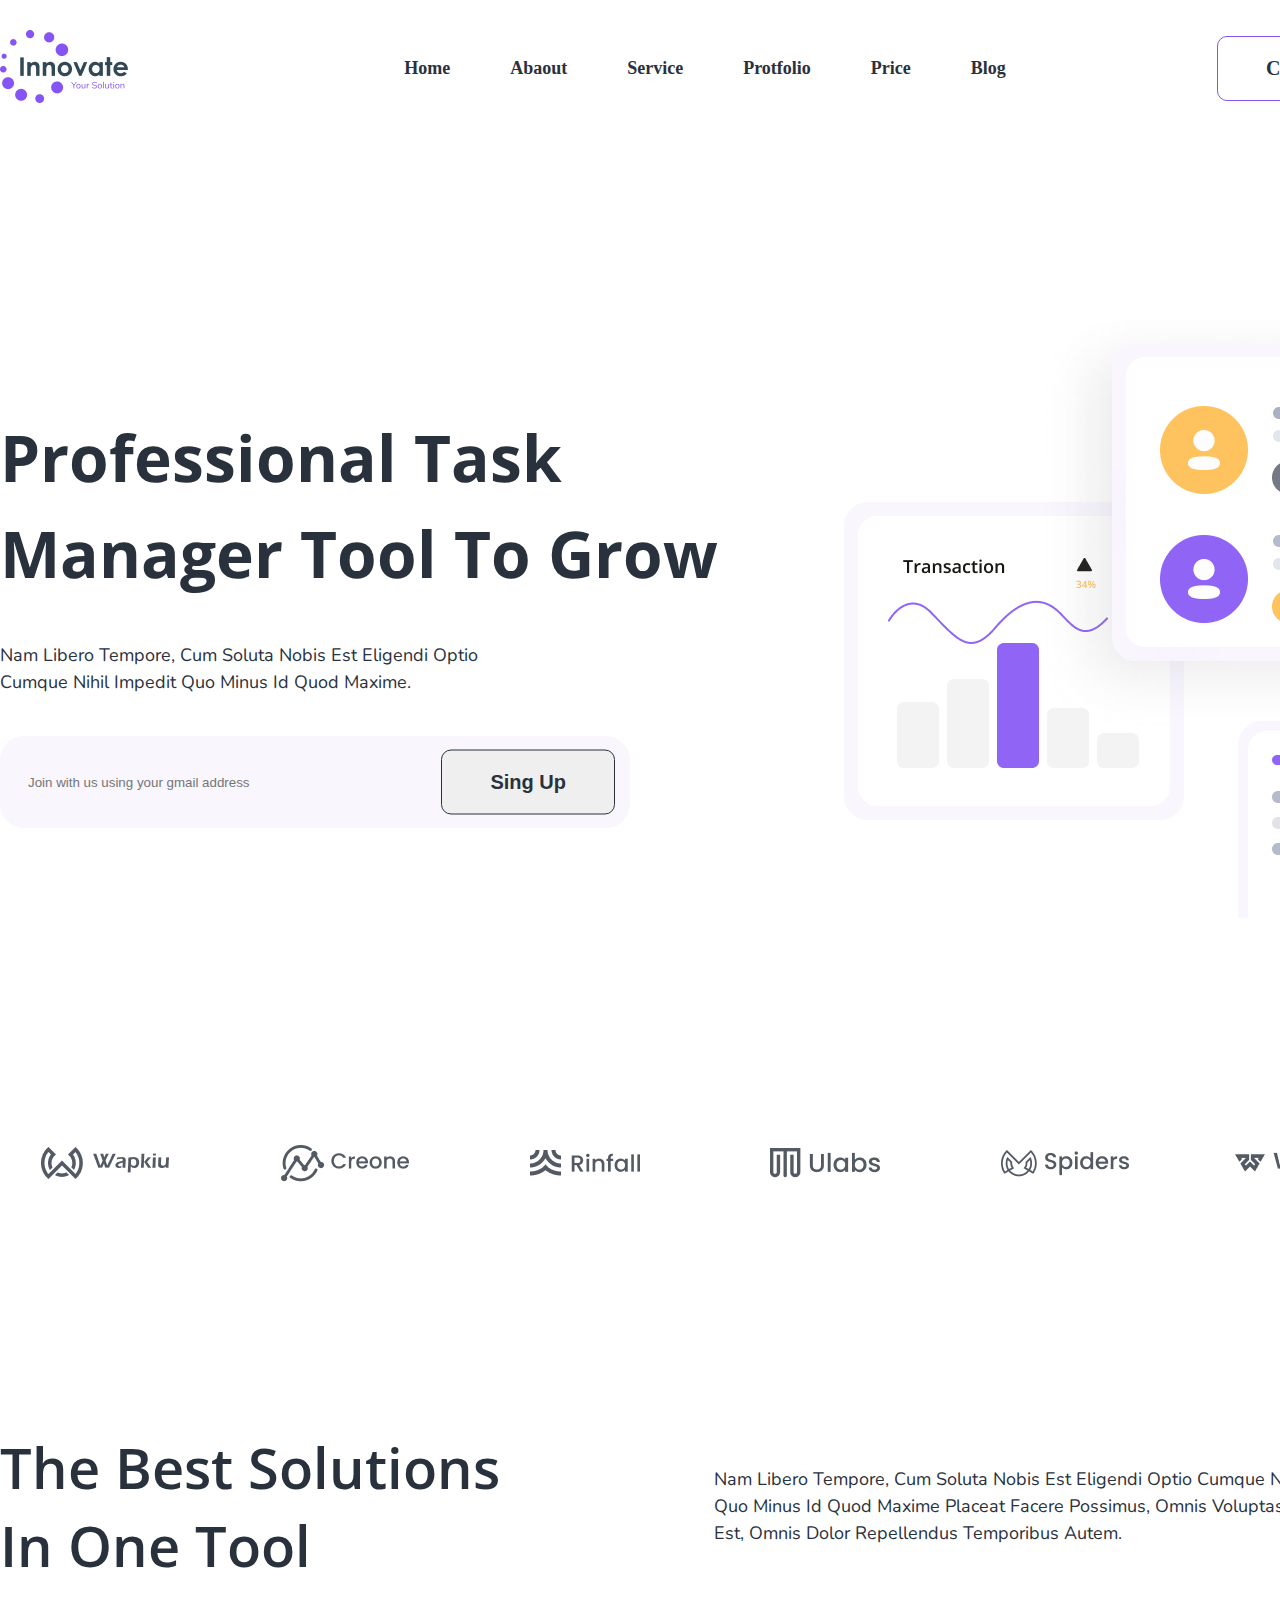
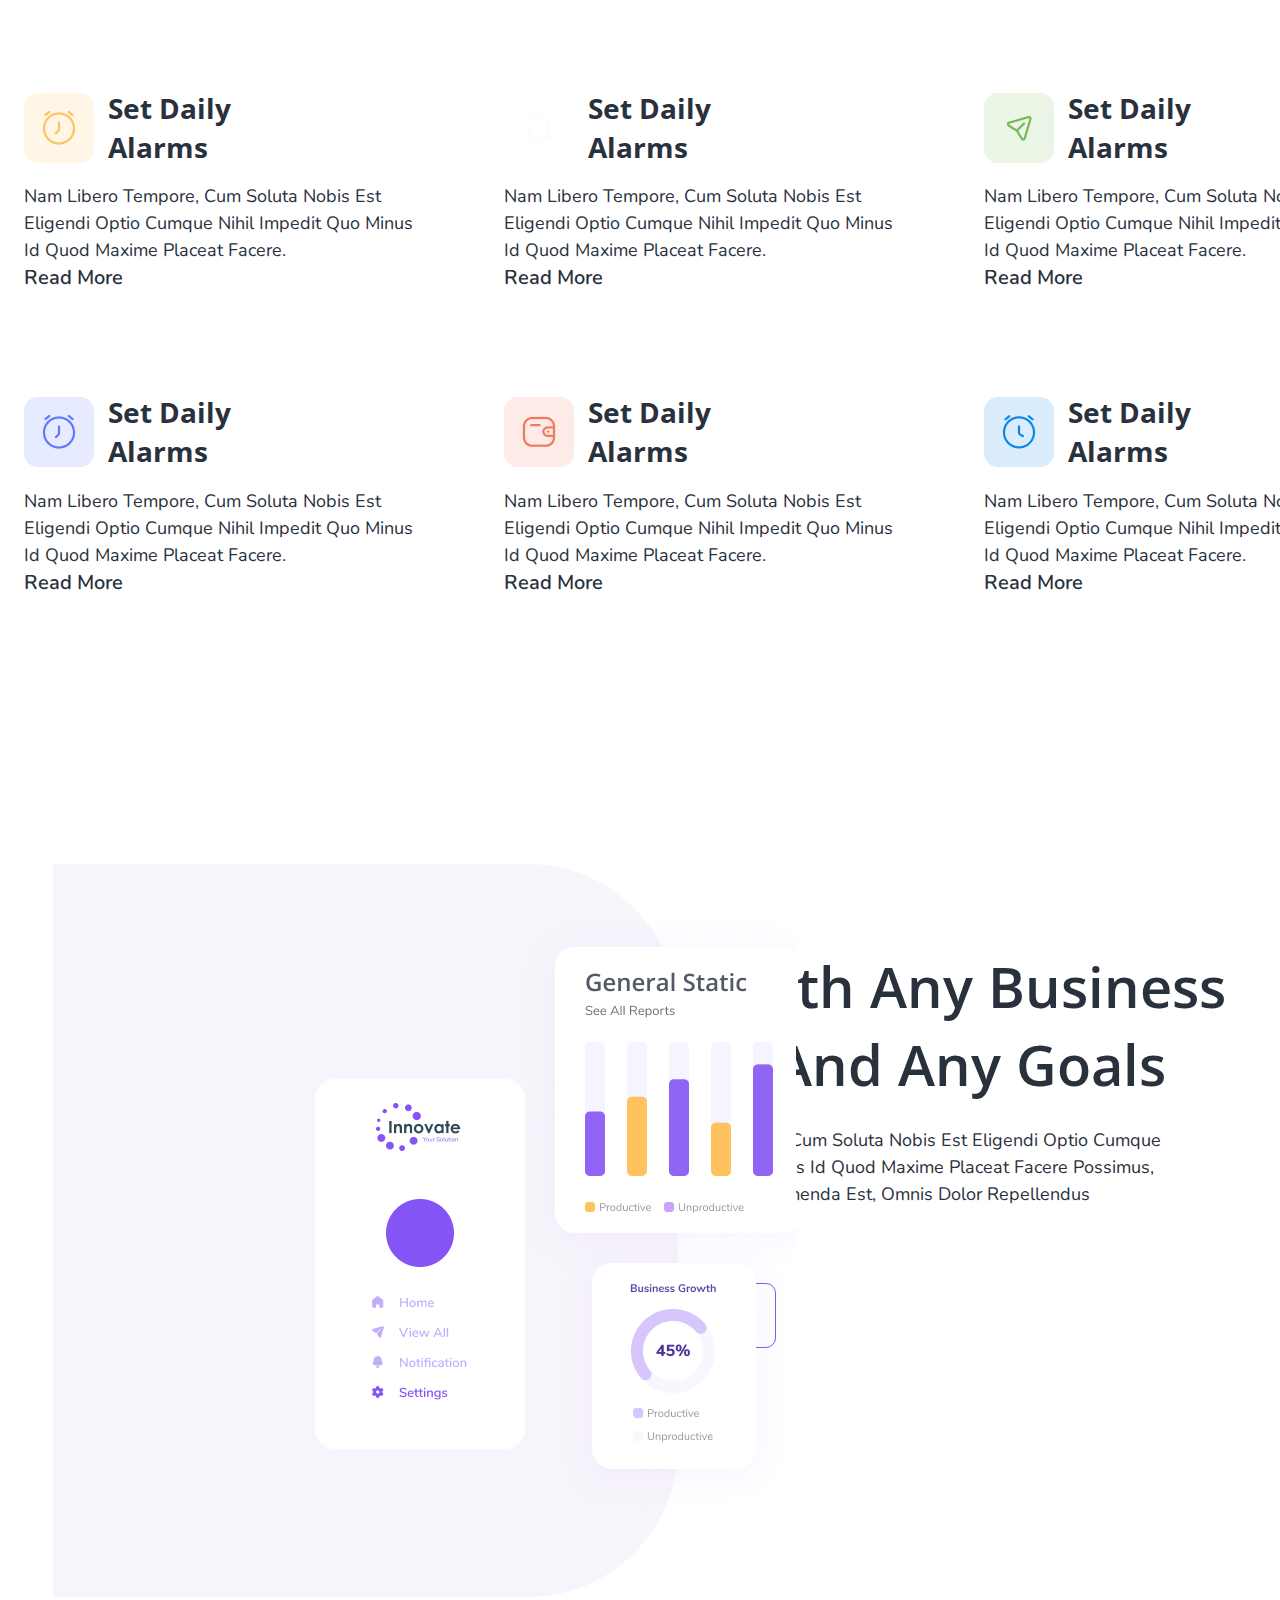
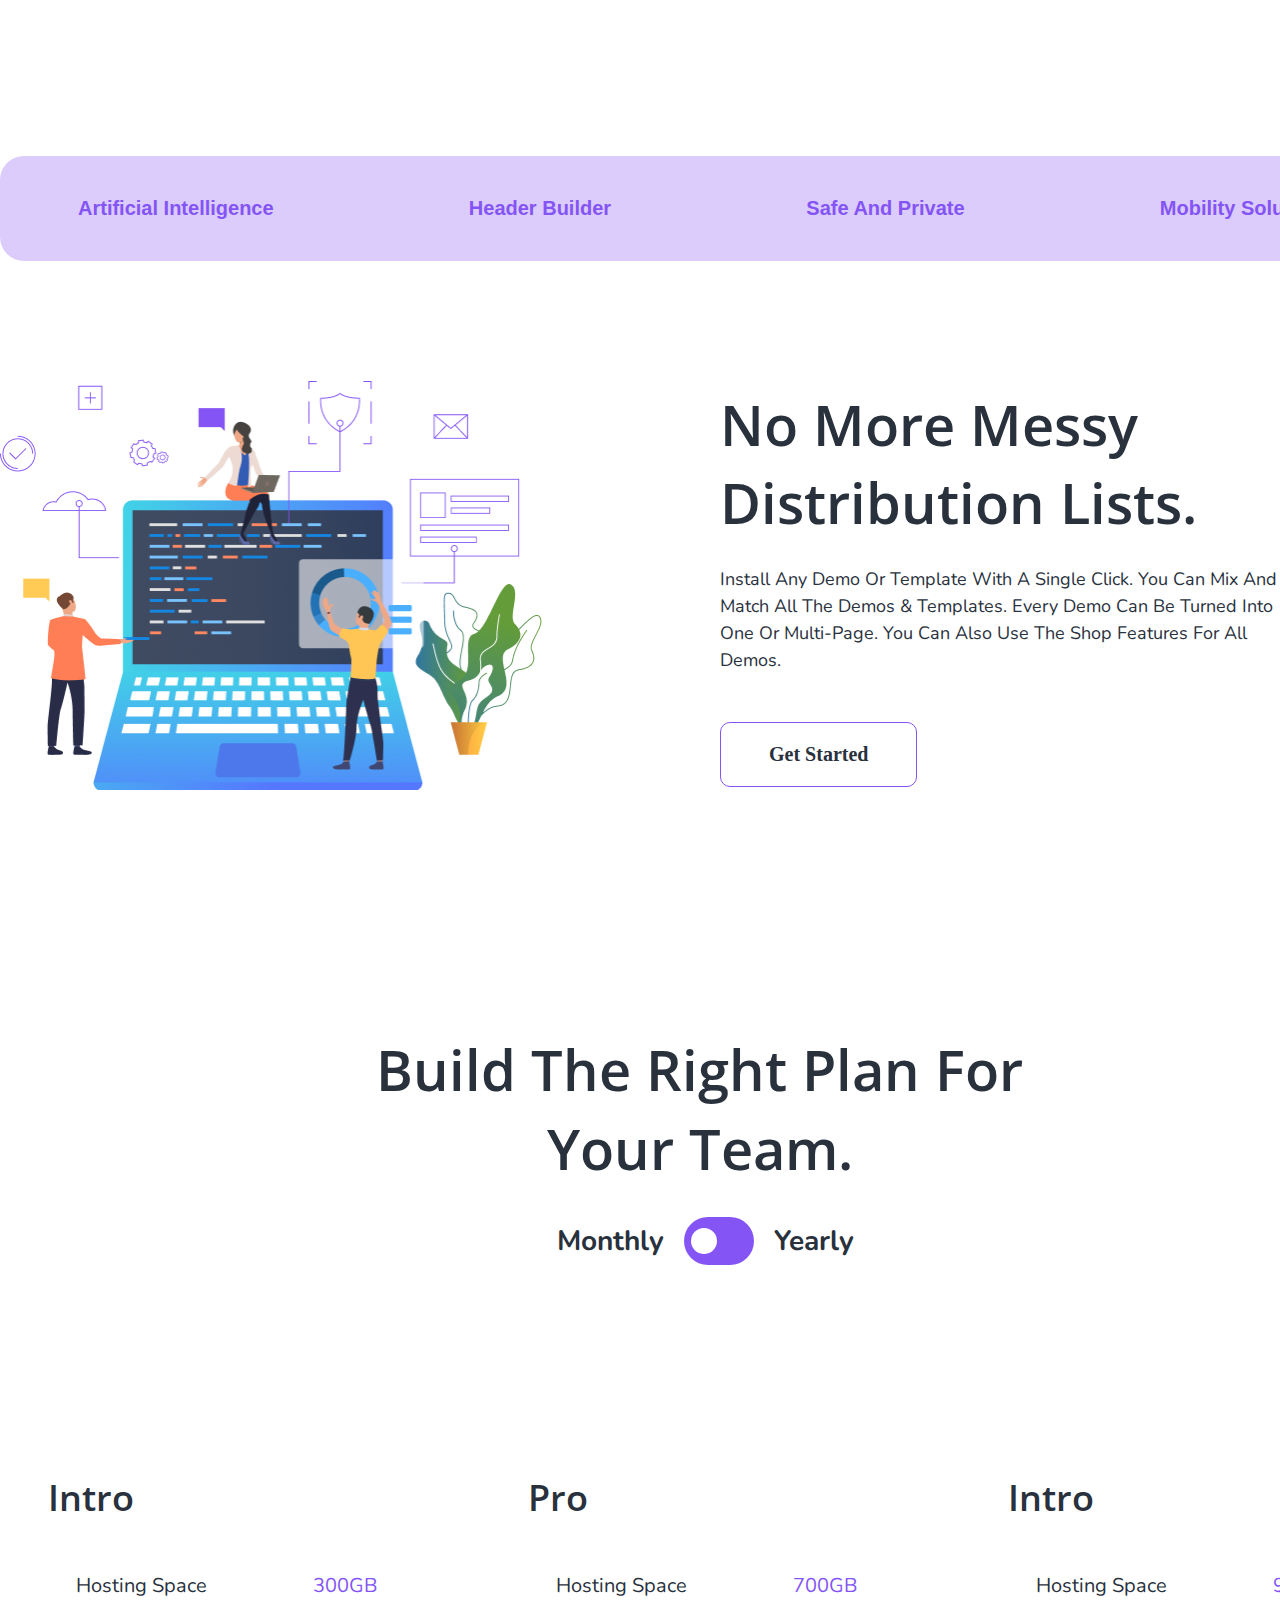
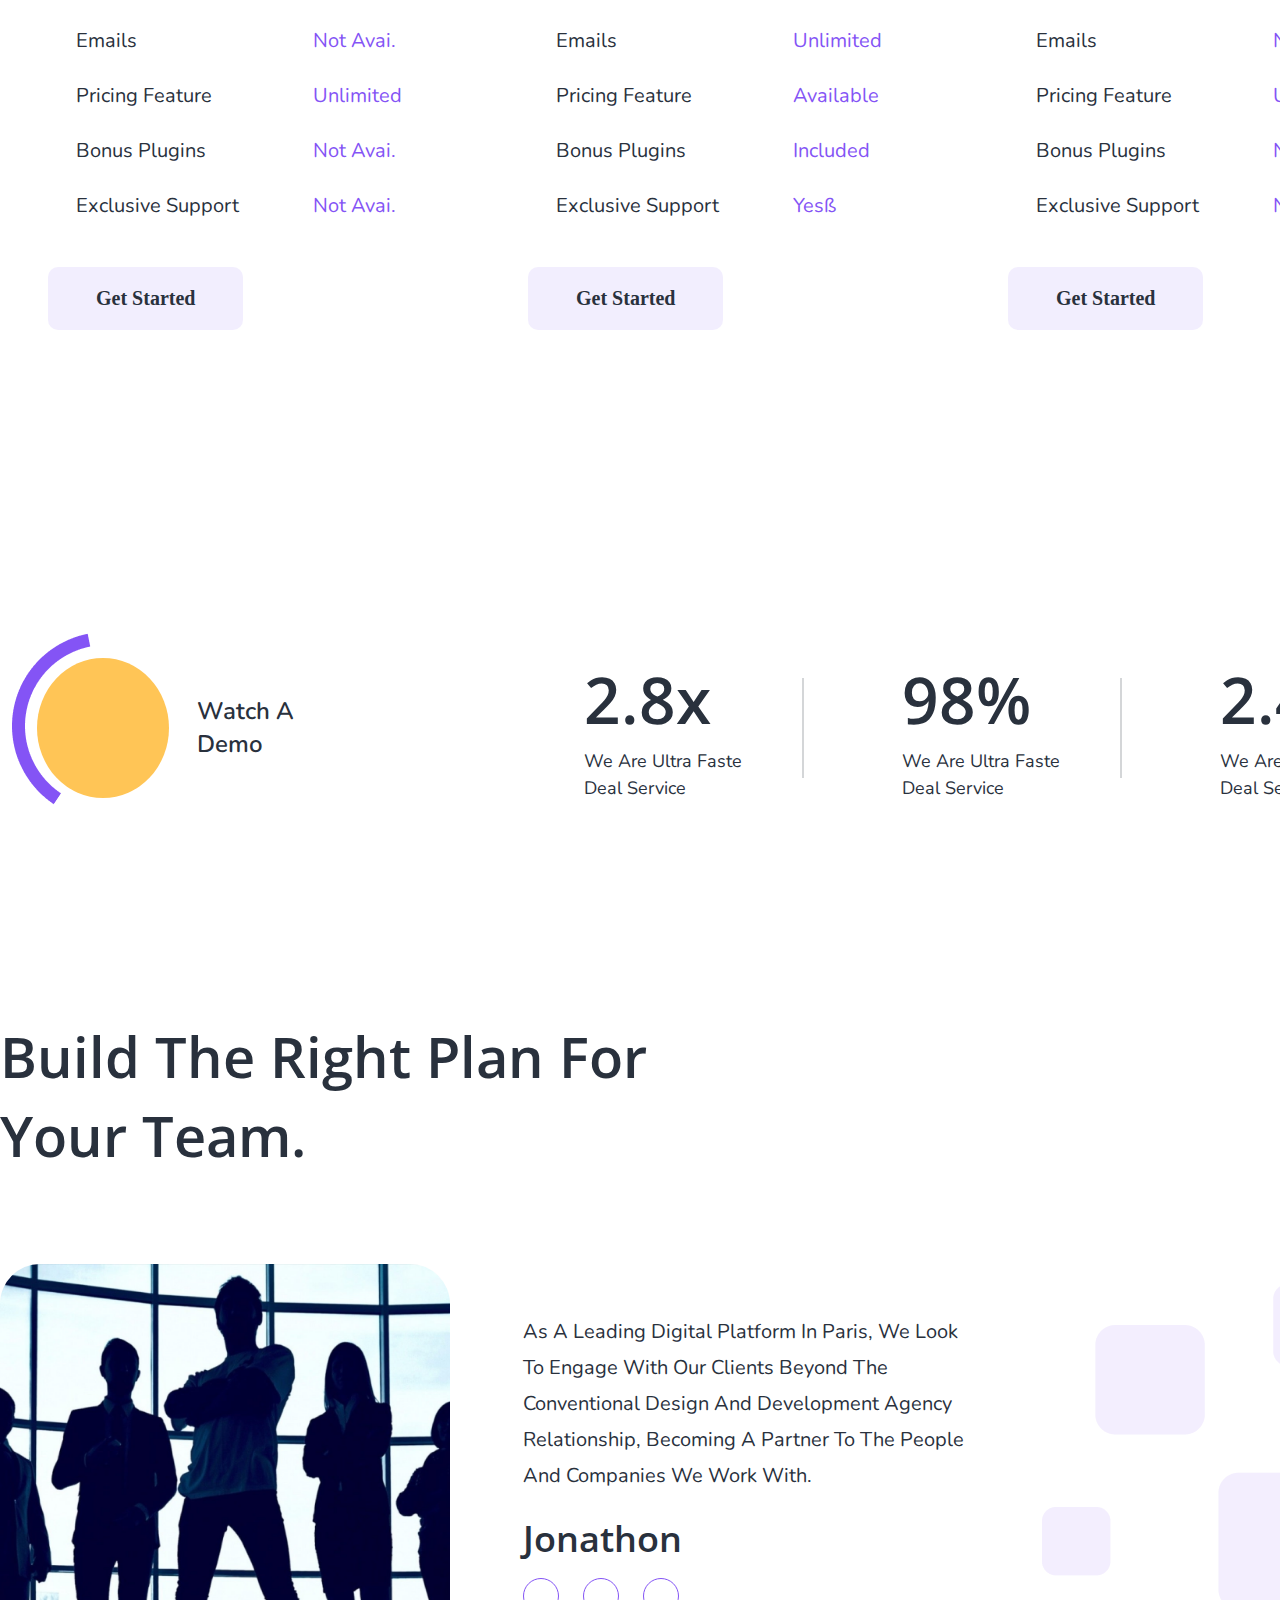
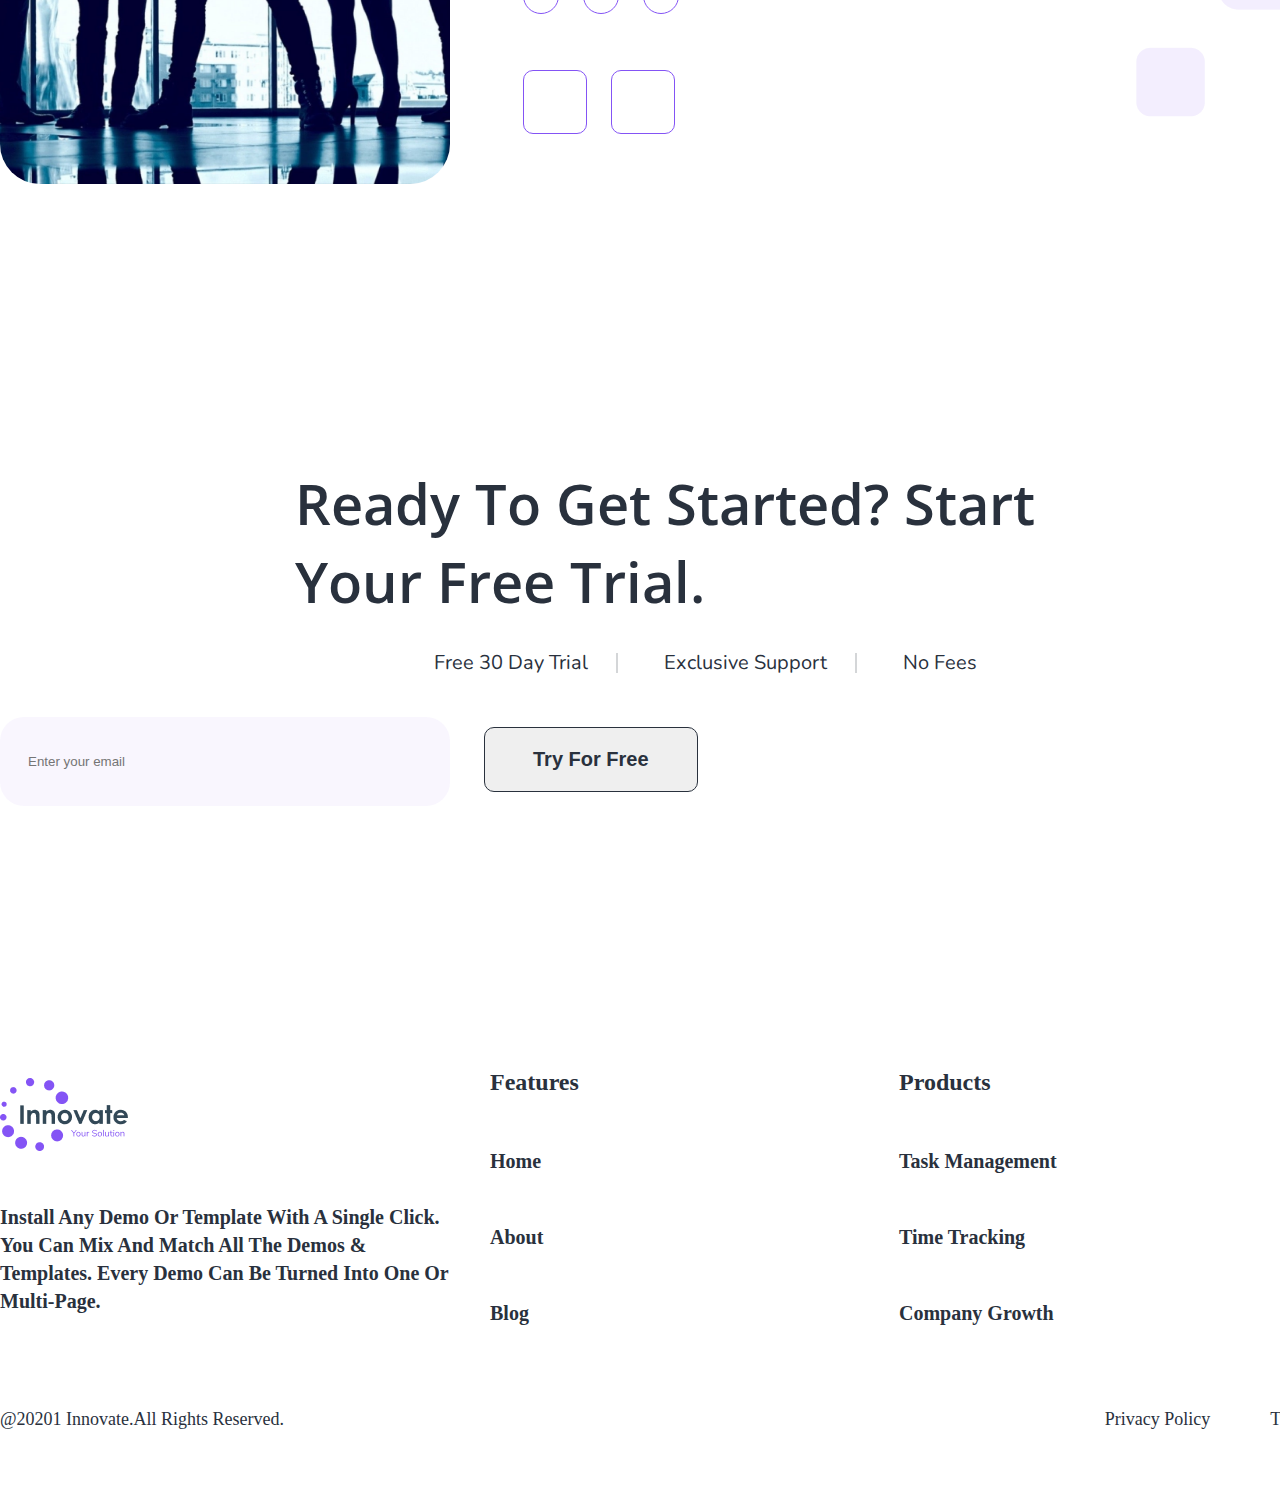
==== innovate_project_four.html @ cac2d0de "update innovate_project_four" ====
<!DOCTYPE html>
<html lang="en">
<head>
    <meta charset="UTF-8">
    <meta name="viewport" content="width=device-width, initial-scale=1.0">
    <link rel="preconnect" href="https://fonts.googleapis.com">
    <link rel="preconnect" href="https://fonts.gstatic.com" crossorigin>
    <link href="https://fonts.googleapis.com/css2?family=IBM+Plex+Sans:wght@400;500;600;700&family=Nunito:wght@300;400;500;600;700;800&family=Open+Sans:wght@300;400;500;600;700;800&display=swap" rel="stylesheet">
    <link rel="stylesheet" href="https://cdnjs.cloudflare.com/ajax/libs/font-awesome/6.4.2/css/all.min.css" integrity="sha512-z3gLpd7yknf1YoNbCzqRKc4qyor8gaKU1qmn+CShxbuBusANI9QpRohGBreCFkKxLhei6S9CQXFEbbKuqLg0DA==" crossorigin="anonymous" referrerpolicy="no-referrer" />
    <title>innovate_project-four</title>
    <link rel="stylesheet" href="./css/style.css">
</head>
<body>
    <!---=========nav start==========-->
    <nav id="navbar">
        <div class="container">
            <div class="nav_wrapper">
                <div class="logo">
                    <a href="#">
                        <img src="image/logo_image.png" alt="not found">
                    </a>
                </div>
                <div class="menu">
                    <ul>
                        <li> 
                            <a href="#">home</a>
                        </li>
                        <li> 
                            <a href="#">abaout</a>
                        </li>
                        <li> 
                            <a href="#">service</a>
                        </li>
                        <li> 
                            <a href="#">protfolio</a>
                        </li>
                        <li> 
                            <a href="#">price</a>
                        </li>
                        <li> 
                            <a href="#">blog</a>
                        </li>
                    </ul>
                </div>
                <div class="nav_btn">
                    <a class="common_btn" href="#">contact us</a>
                </div>
            </div>
        </div>
    </nav>
     <!---=========nav end==========-->

    <!---=========banner start==========-->
    <section id="banner">
        <div class="container">
            <div class="banner_wrapper">
                <div class="heading">
                    <h1>Professional task manager tool to grow </h1>
                    <p class="pera effact">Nam libero tempore, cum soluta nobis est eligendi optio cumque nihil impedit quo minus id quod maxime.</p>
                    <form action="" method="">
                        <input type="text" placeholder="Join with us using your gmail address">
                        <button class="common_btn" type="submit">sing up</button>
                    </form>
                </div>
                <div class="image">
                    <img src="image/image1.png" alt="not found">
                </div>
            </div>
        </div>
    </section>
    <!---=========banner end==========-->

    <!---=========brand start==========-->
    <section id="brand">
        <div class="container">
            <div class="brand_wrapper">
                <div class="brand_item">
                    <img src="image/brand1.png" alt="not found">
                </div>
                <div class="brand_item">
                    <img src="image/brand2.png" alt="not found">
                </div>
                <div class="brand_item">
                    <img src="image/brand3.png" alt="not found">
                </div>
                <div class="brand_item">
                    <img src="image/brand4.png" alt="not found">
                </div>
                <div class="brand_item">
                    <img src="image/brand5.png" alt="not found">
                </div>
                <div class="brand_item">
                    <img src="image/brand6.png" alt="not found">
                </div>
            </div>
        </div>
    </section>
    <!---=========brand end==========-->

    <!---=========solution start==========-->
    <section id="solution">
        <div class="container">
            <div class="solution_heading">
                <h3 class="heading">The best solutions in one tool</h3>
                <p class="pera">Nam libero tempore, cum soluta nobis est eligendi optio cumque nihil impedit quo minus id quod maxime placeat facere possimus, omnis voluptas assumenda est, omnis dolor repellendus temporibus autem.</p>
            </div>
            <div class="solution_wrapper">
                <div class="solution_item">
                    <div class="solution_item_head">
                        <div class="solution_icon_box">
                            <img src="image/icon1.png" alt="not found">
                        </div>
                        <h4>Set Daily Alarms</h4>
                    </div>
                    <p class="pera">Nam libero tempore, cum soluta nobis est eligendi optio cumque nihil impedit quo minus id quod maxime placeat facere.</p>
                    <a href="#">read more</a>
                </div>
                <div class="solution_item">
                    <div class="solution_item_head">
                        <div class="solution_icon_box">
                            <img src="image/icon2.png" alt="not found">
                        </div>
                        <h4>Set Daily Alarms</h4>
                    </div>
                    <p class="pera">Nam libero tempore, cum soluta nobis est eligendi optio cumque nihil impedit quo minus id quod maxime placeat facere.</p>
                    <a href="#">read more</a>
                </div>
                <div class="solution_item">
                    <div class="solution_item_head">
                        <div class="solution_icon_box">
                            <img src="image/icon3.png" alt="not found">
                        </div>
                        <h4>Set Daily Alarms</h4>
                    </div>
                    <p class="pera">Nam libero tempore, cum soluta nobis est eligendi optio cumque nihil impedit quo minus id quod maxime placeat facere.</p>
                    <a href="#">read more</a>
                </div>
                <div class="solution_item">
                    <div class="solution_item_head">
                        <div class="solution_icon_box">
                            <img src="image/icon4.png" alt="not found">
                        </div>
                        <h4>Set Daily Alarms</h4>
                    </div>
                    <p class="pera">Nam libero tempore, cum soluta nobis est eligendi optio cumque nihil impedit quo minus id quod maxime placeat facere.</p>
                    <a href="#">read more</a>
                </div>
                <div class="solution_item">
                    <div class="solution_item_head">
                        <div class="solution_icon_box">
                            <img src="image/icon5.png" alt="not found">
                        </div>
                        <h4>Set Daily Alarms</h4>
                    </div>
                    <p class="pera">Nam libero tempore, cum soluta nobis est eligendi optio cumque nihil impedit quo minus id quod maxime placeat facere.</p>
                    <a href="#">read more</a>
                </div>
                <div class="solution_item">
                    <div class="solution_item_head">
                        <div class="solution_icon_box">
                            <img src="image/icon6.png" alt="not found">
                        </div>
                        <h4>Set Daily Alarms</h4>
                    </div>
                    <p class="pera">Nam libero tempore, cum soluta nobis est eligendi optio cumque nihil impedit quo minus id quod maxime placeat facere.</p>
                    <a href="#">read more</a>
                </div>
            </div>
        </div>
    </section>
    <!---=========solution end==========-->

    <!---=========goals start==========-->
    <section id="goals">
        <div class="container">
            <div class="goals_wrapper">
                <div class="goals_img">
                    <img src="image/image3.png">
                </div>
                <div class="goals_contant">
                    <h3 class="heading">Join with any business tasks and any goals</h3>
                    <p class="pera">Nam libero tempore, cum soluta nobis est eligendi optio cumque nihil impedit quo minus id quod maxime placeat facere possimus, omnis voluptas assumenda est, omnis dolor repellendus temporibus autem.</p>
                    <a class="common_btn" href="#">Sign up</a>
                </div>
            </div>
        </div>
    </section>
    <!---=========goals end==========-->

    <!---=========list start==========-->
    <section id="list">
        <div class="container">
            <div class="list_btn_wrapper">
                <button>Artificial Intelligence</button>
                <button>Header Builder</button>
                <button>Safe and Private</button>
                <button>Mobility Solutions</button>
            </div>
            <div class="list_wrapper">
                <div class="list_img">
                    <img src="image/image2.png" alt="not found">
                </div>
                <div class="list_contant">
                    <h3 class="heading">No more messy distribution lists.</h3>
                    <p class="pera">Install any demo or template with a single click. You can mix and match all the demos & templates. Every demo can be turned into one or multi-page. You can also use the shop features for all demos.</p>
                    <a class="common_btn">Get started</a>
                </div>
            </div>
        </div>
    </section>
    <!---=========list end==========-->

    <!---=========plan start==========-->
    <section id="plan">
        <div class="container">
            <div class="plan_heading">
                <h3 class="heading">Build the right plan for your team.</h3>
            </div>
            <div class="plan_swap">
                <h4 class="swap_item">Monthly</h4>
                <div class="swap_btn"></div>
                <h4 class="swap_item">Yearly</h4>
            </div>
            <div class="plan_wrapper">
                <div class="plan_item">
                    <h4 class="package">Intro</h4>
                    <div class="package_ditails">
                        <ul class="package_name">
                            <li><i class="fa-regular fa-square-check"></i><span>Hosting Space</span></li>
                            <li><i class="fa-regular fa-square-check"></i><span>Emails</span></li>
                            <li><i class="fa-regular fa-square-check"></i><span>Pricing Feature</span></li>
                            <li><i class="fa-regular fa-square-check"></i><span>Bonus Plugins</span></li>
                            <li><i class="fa-regular fa-square-check"></i><span>Exclusive Support</span></li>
                        </ul>
                        <ul class="package_value">
                            <li>300GB</li>
                            <li>Not Avai.</li>
                            <li>Unlimited</li>
                            <li>Not Avai.</li>
                            <li>Not Avai.</li>
                        </ul>
                    </div>
                    <a class="common_btn">Get started</a>
                </div>
                <div class="plan_item">
                    <h4 class="package">Pro</h4>
                    <div class="package_ditails">
                        <ul class="package_name">
                            <li><i class="fa-regular fa-square-check"></i><span>Hosting Space</span></li>
                            <li><i class="fa-regular fa-square-check"></i><span>Emails</span></li>
                            <li><i class="fa-regular fa-square-check"></i><span>Pricing Feature</span></li>
                            <li><i class="fa-regular fa-square-check"></i><span>Bonus Plugins</span></li>
                            <li><i class="fa-regular fa-square-check"></i><span>Exclusive Support</span></li>
                        </ul>
                        <ul class="package_value">
                            <li>700GB</li>
                            <li>Unlimited</li>
                            <li>Available</li>
                            <li>Included</li>
                            <li>Yesß</li>
                        </ul>
                    </div>
                    <a class="common_btn">Get started</a>
                </div>
                <div class="plan_item">
                    <h4 class="package">Intro</h4>
                    <div class="package_ditails">
                        <ul class="package_name">
                            <li><i class="fa-regular fa-square-check"></i><span>Hosting Space</span></li>
                            <li><i class="fa-regular fa-square-check"></i><span>Emails</span></li>
                            <li><i class="fa-regular fa-square-check"></i><span>Pricing Feature</span></li>
                            <li><i class="fa-regular fa-square-check"></i><span>Bonus Plugins</span></li>
                            <li><i class="fa-regular fa-square-check"></i><span>Exclusive Support</span></li>
                        </ul>
                        <ul class="package_value">
                            <li>900GB</li>
                            <li>Not Avai.</li>
                            <li>Unlimited</li>
                            <li>Not Avai.</li>
                            <li>Not Avai.</li>
                        </ul>
                    </div>
                    <a class="common_btn">Get started</a>
                </div>
            </div>
        </div>
    </section>
    <!---=========plan end==========-->

    <!---========= start==========-->
    <section id="demo">
        <div class="container">
            <div class="demo_main">
                <div class="demo_icon">
                    <div class="demo-play_btn">
                        <i class="fa-solid fa-play"></i>
                    </div>
                    <h4>Watch a demo</h4>
                </div>
                <div class="demo_wrapper">
                    <div class="demo_item">
                        <h3>2.8<span>x</span></h3>
                        <p class="pera">We are ultra faste deal service</p>
                    </div>
                    <div class="demo_item">
                        <h3>98<span>%</span></h3>
                        <p class="pera">We are ultra faste deal service</p>
                    </div>
                    <div class="demo_item">
                        <h3>2.4<span>x</span></h3>
                        <p class="pera">We are ultra faste deal service</p>
                    </div>
                </div>
            </div>
        </div>
    </section>
    <!---========= end==========-->

    <!---========= start==========-->
    <section id="team">
        <div class="container">
            <div class="team_heading">
                <h3 class="heading">Build the right plan for your team.</h3>
            </div>
            <div class="team_wrapper">
                <div class="team_image">
                    <img src="image/team.jpeg" alt="not found">
                </div>
                <div class="team_ditails">
                    <p>As a leading digital platform in Paris, we look to engage with our clients beyond the conventional design and development agency relationship, becoming a partner to the people and companies we work with.</p>
                    <h4>Jonathon</h4>
                    <div class="team_social">
                        <div class="team_social_icon">
                            <i class="fa-brands fa-facebook-f"></i>
                        </div>
                        <div class="team_social_icon">
                            <i class="fa-brands fa-youtube"></i>
                        </div>
                        <div class="team_social_icon">
                            <i class="fa-brands fa-instagram"></i>
                        </div>
                    </div>
                    <div class="team_angle">
                        <div class="team_angle_icon">
                            <i class="fa-solid fa-angle-right"></i>
                        </div>
                        <div class="team_angle_icon">
                            <i class="fa-solid fa-angle-left"></i>
                        </div>
                    </div>
                </div>
                <div class="team_image_box">
                    <img src="image/image6.png" alt="not found">
                </div>
            </div>
        </div>
    </section>
    <!---========= end==========-->

    <!---========= start==========-->
    <section id="start">
        <div class="container">
            <div class="start_heading">
                <h3 class="heading">Ready to get started? Start your free trial.</h3>
                <div class="start_offer">
                    <span>free 30 day trial</span>
                    <span>exclusive support</span>
                    <span>no fees</span>
                </div>
            </div>
            <form class="start_form">
                <input type="email" placeholder="Enter your email">
                <button class="common_btn" type="submit">Try for free</button>
            </form>
        </div>
    </section>
    <!---========= end==========-->

    <!---=========footer start==========-->
    <footer id="foot">
        <div class="container">
            <div class="foot_wrapper">
                <div class="foot_contant">
                    <img src="image/logo_image.png" alt="no found">
                    <h5>Install any demo or template with a single click. You can mix and match all the demos & templates. Every demo can be turned into one or multi-page.</h5>
                </div>
                <div class="foot_wrapper_two">
                    <div class="foot_contant_two">
                        <h3>Features</h3>
                        <h5>Home</h5>
                        <h5>About</h5>
                        <h5>Blog</h5>
                    </div>
                    <div class="foot_contant_two">
                        <h3>Products</h3>
                        <h5>Task Management</h5>
                        <h5>Time tracking</h5>
                        <h5>Company growth</h5>
                    </div>
                    <div class="foot_contant_two">
                        <h3>Support</h3>
                        <h5>Customer service</h5>
                        <h5>Accessibility</h5>
                        <h5>Contact us</h5>
                    </div>
                </div>
            </div>
            <div class=" last_foot_wrapper">
                <div class="last_contant">
                    <a href="#">@20201 Innovate.All rights reserved.</a>
                </div>
                <div class="last_contant_wrapper">
                    <div class="last_contant_two">
                        <a href="#">Privacy policy</a>
                    </div>
                    <div class="last_contant_two">
                        <a href="#">Terms & condition</a>
                    </div>
                </div>
            </div>
        </div>
    </footer>
    <!---=========footer end==========-->

</body>
</html>
---- css/style.css ----
* {
  margin: 0;
  padding: 0;
  box-sizing: border-box;
}

ul, ol {
  list-style: none;
}

a {
  text-decoration: none;
}

h1 h2 h3 h4 h5 h5 p {
  line-height: 0.8;
}

.container {
  width: 1410px;
  margin: 0 auto;
}

#navbar {
  padding: 30px 0;
  position: absolute;
  top: 0;
  left: 0;
  width: 100%;
  z-index: 999;
}
#navbar .nav_wrapper {
  display: flex;
  justify-content: space-between;
  align-items: center;
}
#navbar .nav_wrapper .logo {
  width: 20%;
}
#navbar .nav_wrapper .menu {
  display: flex;
  justify-content: center;
  align-items: center;
  text-align: center;
  width: 60%;
}
#navbar .nav_wrapper ul {
  display: flex;
  justify-content: space-between;
  align-items: center;
  -moz-column-gap: 60px;
       column-gap: 60px;
}
#navbar .nav_wrapper ul li a {
  font-size: 18px;
  font-weight: 600;
  color: #29313D;
  border: none;
  text-transform: capitalize;
  cursor: pointer;
}
#navbar .nav_wrapper .nav_btn {
  width: 20%;
  text-align: right;
}
#navbar .nav_wrapper .nav_btn a {
  border: 1px solid #8454F5;
  padding: 20px 48px;
  font-size: 20px;
  font-weight: 600;
  color: #29313D;
  display: inline-block;
  cursor: pointer;
  border-radius: 10px;
  text-transform: capitalize;
  transition: all linear 0.3s;
}
#navbar .nav_wrapper .nav_btn a:hover {
  background: #8454F5;
  color: white;
}

#banner {
  padding: 320px 0 100px 0;
  background: white;
}
#banner .banner_wrapper {
  display: flex;
  justify-content: space-between;
  align-items: center;
}
#banner .banner_wrapper .image {
  width: 689px;
  height: 598px;
  position: relative;
  left: 123px;
}
#banner .banner_wrapper .image img {
  width: 100%;
  height: 100%;
  -o-object-fit: cover;
     object-fit: cover;
}
#banner .banner_wrapper .heading {
  width: 720px;
}
#banner .banner_wrapper .heading h1 {
  width: 720px;
  font-size: 64px;
  font-weight: 700;
  font-family: "Open Sans", sans-serif;
  color: #29313D;
  padding-bottom: 40px;
  text-transform: capitalize;
  line-height: 150%;
}
#banner .banner_wrapper .heading p {
  width: 542px;
  font-size: 18px;
  font-weight: 400;
  font-family: "Nunito", sans-serif;
  color: #29313D;
  text-transform: capitalize;
  line-height: 150%;
}
#banner .banner_wrapper form {
  width: 630px;
  padding: 37px 28px;
  background: rgba(132, 84, 245, 0.05);
  border-radius: 24px;
  margin-top: 40px;
  position: relative;
}
#banner .banner_wrapper form button {
  padding: 20px 48px;
  font-size: 20px;
  font-weight: 600;
  color: #29313D;
  display: inline-block;
  cursor: pointer;
  border-radius: 10px;
  text-transform: capitalize;
  transition: all linear 0.3s;
  border: 1px solid #29313D;
  cursor: pointer;
  position: absolute;
  right: 15px;
  top: 50%;
  transform: translateY(-50%);
}
#banner .banner_wrapper form button:hover {
  background: #8454F5;
  color: white;
}
#banner .banner_wrapper form input {
  width: 350px;
  border: none;
  outline: none;
  background: transparent;
}

#brand {
  padding: 80px 0;
}
#brand .brand_wrapper {
  display: flex;
  align-items: center;
  justify-content: space-between;
  -moz-column-gap: 30px;
       column-gap: 30px;
  flex-wrap: wrap;
}
#brand .brand_wrapper .brand_item {
  width: 210px;
  height: 130px;
  display: flex;
  justify-content: center;
  align-items: center;
}

#solution {
  padding: 120px 0;
}
#solution .solution_heading {
  display: flex;
  align-items: center;
  justify-content: space-between;
  -moz-column-gap: 150px;
       column-gap: 150px;
  margin-bottom: 80px;
}
#solution .solution_heading h3 {
  width: 564px;
  font-size: 56px;
  font-weight: 600;
  font-family: "Open Sans", sans-serif;
  color: #29313D;
  line-height: 140%;
  text-transform: capitalize;
}
#solution .solution_heading p {
  width: 696px;
  font-size: 18px;
  font-weight: 400;
  font-family: "Nunito", sans-serif;
  color: #29313D;
  text-transform: capitalize;
  line-height: 150%;
}
#solution .solution_wrapper {
  display: flex;
  justify-content: space-between;
  align-items: center;
  flex-wrap: wrap;
  gap: 30px;
}
#solution .solution_wrapper .solution_item {
  width: 450px;
  border-radius: 30px;
  padding: 24px 38px 48px 24px;
  transition: all linear 0.3s;
}
#solution .solution_wrapper .solution_item:hover {
  background: #8454F5;
}
#solution .solution_wrapper .solution_item:hover .solution_item_head h4 {
  color: white;
}
#solution .solution_wrapper .solution_item:hover p {
  color: white;
}
#solution .solution_wrapper .solution_item:hover a {
  color: white;
}
#solution .solution_wrapper .solution_item a {
  font-size: 20px;
  font-weight: 600;
  font-family: "Nunito", sans-serif;
  color: #29313D;
  padding-top: 24px;
  text-transform: capitalize;
}
#solution .solution_wrapper .solution_item .solution_item_head {
  display: flex;
  align-items: center;
  justify-content: left;
  -moz-column-gap: 14px;
       column-gap: 14px;
  flex-wrap: wrap;
}
#solution .solution_wrapper .solution_item .solution_item_head .solution_icon_box {
  width: 70px;
  height: 70px;
  border-radius: 14px;
}
#solution .solution_wrapper .solution_item .solution_item_head .solution_icon_box img {
  width: 100%;
  height: 100%;
  -o-object-fit: cover;
     object-fit: cover;
}
#solution .solution_wrapper .solution_item .solution_item_head h4 {
  width: 229px;
  font-size: 28px;
  font-weight: 700;
  font-family: "Open Sans", sans-serif;
  color: #29313D;
  text-transform: capitalize;
  line-height: 140%;
}
#solution .solution_wrapper .solution_item p {
  width: 392px;
  padding-top: 16px;
  font-size: 18px;
  font-weight: 400;
  font-family: "Nunito", sans-serif;
  color: #29313D;
  text-transform: capitalize;
  line-height: 150%;
}

#goals {
  padding: 183px 0 328px 0;
  position: relative;
}
#goals .goals_wrapper {
  display: flex;
  justify-content: center;
  align-items: center;
}
#goals .goals_wrapper .goals_img {
  width: 796px;
  height: 733px;
  padding-left: 53px;
  overflow: hidden;
  position: absolute;
  left: 0;
  top: 100px;
}
#goals .goals_wrapper .goals_img img {
  width: 100%;
  height: 100%;
  -o-object-fit: cover;
     object-fit: cover;
}
#goals .goals_wrapper .goals_contant {
  width: 690px;
  margin-right: 100px;
  margin-left: 600px;
}
#goals .goals_wrapper .goals_contant h3 {
  width: 689px;
  padding-bottom: 24px;
  font-size: 56px;
  font-weight: 600;
  font-family: "Open Sans", sans-serif;
  color: #29313D;
  line-height: 140%;
  text-transform: capitalize;
}
#goals .goals_wrapper .goals_contant p {
  width: 575px;
  padding-bottom: 48px;
  font-size: 18px;
  font-weight: 400;
  font-family: "Nunito", sans-serif;
  color: #29313D;
  text-transform: capitalize;
  line-height: 150%;
}
#goals .goals_wrapper .goals_contant a {
  border: 1px solid #8454F5;
  padding: 20px 48px;
  font-size: 20px;
  font-weight: 600;
  color: #29313D;
  display: inline-block;
  cursor: pointer;
  border-radius: 10px;
  text-transform: capitalize;
  transition: all linear 0.3s;
}
#goals .goals_wrapper .goals_contant a:hover {
  background: #8454F5;
  color: white;
}

#list {
  padding: 80px 0 120px 0;
}
#list .list_btn_wrapper {
  display: flex;
  justify-content: space-between;
  align-items: center;
  flex-wrap: wrap;
  padding: 15px 15px;
  background: #DBCCFC;
  border-radius: 24px;
  margin-bottom: 120px;
}
#list .list_btn_wrapper button {
  font-size: 20px;
  font-weight: 600;
  color: #8454F5;
  padding: 26px 63px;
  cursor: pointer;
  border: none;
  border-radius: 18px;
  text-transform: capitalize;
  background: transparent;
  transition: all linear 0.3s;
}
#list .list_btn_wrapper button:hover {
  color: white;
  background: #8454F5;
}
#list .list_wrapper {
  display: flex;
  align-items: center;
  justify-content: space-between;
  -moz-column-gap: 155px;
       column-gap: 155px;
}
#list .list_wrapper .list_img {
  width: 542px;
  height: 409px;
}
#list .list_wrapper .list_img img {
  width: 100%;
  height: 100%;
  -o-object-fit: cover;
     object-fit: cover;
}
#list .list_wrapper .list_contant {
  width: 690px;
}
#list .list_wrapper .list_contant h3 {
  width: 689px;
  padding-bottom: 24px;
  font-size: 56px;
  font-weight: 600;
  font-family: "Open Sans", sans-serif;
  color: #29313D;
  line-height: 140%;
  text-transform: capitalize;
}
#list .list_wrapper .list_contant p {
  width: 575px;
  padding-bottom: 48px;
  font-size: 18px;
  font-weight: 400;
  font-family: "Nunito", sans-serif;
  color: #29313D;
  text-transform: capitalize;
  line-height: 150%;
}
#list .list_wrapper .list_contant a {
  border: 1px solid #8454F5;
  padding: 20px 48px;
  font-size: 20px;
  font-weight: 600;
  color: #29313D;
  display: inline-block;
  cursor: pointer;
  border-radius: 10px;
  text-transform: capitalize;
  transition: all linear 0.3s;
}
#list .list_wrapper .list_contant a:hover {
  background: #8454F5;
  color: white;
}

#plan {
  padding: 120px 0 212px 0;
}
#plan .plan_heading {
  width: 700px;
  margin: 0 auto;
  text-align: center;
}
#plan .plan_heading h3 {
  width: 689px;
  font-size: 56px;
  font-weight: 600;
  font-family: "Open Sans", sans-serif;
  color: #29313D;
  line-height: 140%;
  text-transform: capitalize;
}
#plan .plan_swap {
  margin-top: 30px;
  display: flex;
  align-items: center;
  justify-content: center;
  -moz-column-gap: 20px;
       column-gap: 20px;
}
#plan .plan_swap .swap_item {
  font-size: 28px;
  font-weight: 700;
  font-family: "Nunito", sans-serif;
  color: #29313D;
  text-transform: capitalize;
  line-height: 100%;
}
#plan .plan_swap .swap_btn {
  width: 70px;
  height: 48px;
  background-color: #8454F5;
  border-radius: 50px;
  position: relative;
}
#plan .plan_swap .swap_btn::after {
  position: absolute;
  content: "";
  width: 26px;
  height: 26px;
  background-color: white;
  border-radius: 50%;
  left: 7px;
  top: 50%;
  transform: translateY(-50%);
}
#plan .plan_wrapper {
  display: flex;
  justify-content: space-between;
  align-items: center;
  -moz-column-gap: 30px;
       column-gap: 30px;
}
#plan .plan_wrapper .plan_item {
  width: 450px;
  border-radius: 30px;
  padding: 48px;
  margin-top: 160px;
  transition: all linear 0.3s;
}
#plan .plan_wrapper .plan_item:hover {
  margin-top: 80px;
  background: #181059;
}
#plan .plan_wrapper .plan_item:hover:hover .package {
  color: #F8FAFC;
}
#plan .plan_wrapper .plan_item:hover:hover .package_name span {
  color: #F8FAFC;
}
#plan .plan_wrapper .plan_item:hover:hover .package_name i {
  color: #F8FAFC;
}
#plan .plan_wrapper .plan_item:hover:hover .package_value li {
  color: #F8FAFC;
}
#plan .plan_wrapper .plan_item:hover:hover a {
  background: #8454F5;
  color: #F8FAFC;
}
#plan .plan_wrapper .plan_item .package {
  font-size: 36px;
  font-weight: 600;
  font-family: "Open Sans", sans-serif;
  line-height: 140%;
  color: #29313D;
  text-transform: capitalize;
}
#plan .plan_wrapper .plan_item .package_ditails {
  display: flex;
  justify-content: space-between;
  align-items: center;
  margin: 48px 0;
}
#plan .plan_wrapper .plan_item .package_ditails .package_name {
  display: flex;
  flex-direction: column;
  row-gap: 28px;
}
#plan .plan_wrapper .plan_item .package_ditails .package_name li {
  display: flex;
  align-items: center;
  -moz-column-gap: 14px;
       column-gap: 14px;
}
#plan .plan_wrapper .plan_item .package_ditails .package_name li span {
  font-size: 20px;
  font-weight: 400;
  font-family: "Nunito", sans-serif;
  color: #29313D;
  text-transform: capitalize;
}
#plan .plan_wrapper .plan_item .package_ditails .package_name li i {
  font-size: 20px;
  color: #29313D;
  margin-right: 14px;
}
#plan .plan_wrapper .plan_item .package_ditails .package_value {
  display: flex;
  flex-direction: column;
  row-gap: 28px;
}
#plan .plan_wrapper .plan_item .package_ditails .package_value li {
  font-size: 20px;
  font-weight: 400;
  font-family: "Nunito", sans-serif;
  color: #8454F5;
  text-transform: capitalize;
}
#plan .plan_wrapper .plan_item a {
  background-color: rgba(132, 84, 245, 0.1);
  color: #8454F5;
  padding: 20px 48px;
  font-size: 20px;
  font-weight: 600;
  color: #29313D;
  display: inline-block;
  cursor: pointer;
  border-radius: 10px;
  text-transform: capitalize;
  transition: all linear 0.3s;
}
#plan .plan_wrapper .plan_item a:hover {
  background: #8454F5;
  color: white;
}

#demo {
  padding: 65px 0 75px 0;
}
#demo .demo_main {
  display: flex;
  align-items: center;
  -moz-column-gap: 228px;
       column-gap: 228px;
}
#demo .demo_main .demo_wrapper {
  display: flex;
  -moz-column-gap: 128px;
       column-gap: 128px;
}
#demo .demo_main .demo_wrapper .demo_item {
  position: relative;
}
#demo .demo_main .demo_wrapper .demo_item::after {
  position: absolute;
  content: "";
  right: -30px;
  top: 50%;
  transform: translateY(-50%);
  opacity: 0.2;
  background: #29313D;
  width: 2px;
  height: 100px;
}
#demo .demo_main .demo_wrapper .demo_item:last-child::after {
  content: unset;
}
#demo .demo_main .demo_wrapper .demo_item h3 {
  font-size: 64px;
  font-weight: 600;
  font-family: "Open Sans", sans-serif;
  color: #29313D;
  line-height: 140%;
  margin-bottom: 4px;
}
#demo .demo_main .demo_wrapper .demo_item p {
  width: 190px;
  font-size: 18px;
  font-weight: 400;
  font-family: "Nunito", sans-serif;
  color: #29313D;
  text-transform: capitalize;
  line-height: 150%;
}
#demo .demo_main .demo_icon {
  display: flex;
  align-items: center;
  -moz-column-gap: 28px;
       column-gap: 28px;
  padding-left: 37px;
}
#demo .demo_main .demo_icon .demo-play_btn {
  display: flex;
  justify-content: center;
  align-items: center;
  width: 140px;
  height: 140px;
  background-color: #FFC556;
  border-radius: 50%;
  position: relative;
}
#demo .demo_main .demo_icon .demo-play_btn::after {
  position: absolute;
  content: url(../image/image5.png);
  left: -25px;
  top: -25px;
}
#demo .demo_main .demo_icon .demo-play_btn i {
  font-size: 45px;
  color: white;
}
#demo .demo_main .demo_icon h4 {
  font-size: 24px;
  font-weight: 600;
  font-family: "Nunito", sans-serif;
  color: #29313D;
  line-height: 140%;
  text-transform: capitalize;
}

#team {
  padding: 140px 0;
}
#team .team_heading {
  width: 690px;
}
#team .team_heading h3 {
  width: 689px;
  font-size: 56px;
  font-weight: 600;
  font-family: "Open Sans", sans-serif;
  color: #29313D;
  line-height: 140%;
  text-transform: capitalize;
}
#team .team_wrapper {
  display: flex;
  justify-content: space-between;
  align-items: center;
  -moz-column-gap: 60px;
       column-gap: 60px;
  margin-top: 90px;
}
#team .team_wrapper .team_image {
  width: 450px;
  height: 520px;
  border-radius: 40px;
}
#team .team_wrapper .team_image img {
  width: 100%;
  height: 100%;
  -o-object-fit: cover;
     object-fit: cover;
  border-radius: 40px;
}
#team .team_wrapper .team_ditails p {
  width: 446px;
  font-size: 20px;
  font-weight: 400;
  font-family: "Nunito", sans-serif;
  line-height: 180%;
  color: #29313D;
  text-transform: capitalize;
}
#team .team_wrapper .team_ditails h4 {
  font-size: 36px;
  font-weight: 600;
  font-family: "Open Sans", sans-serif;
  text-transform: capitalize;
  color: #29313D;
  line-height: 140%;
  margin: 20px 0 14px 0;
}
#team .team_wrapper .team_ditails .team_social {
  display: flex;
  align-items: center;
  -moz-column-gap: 24px;
       column-gap: 24px;
}
#team .team_wrapper .team_ditails .team_social .team_social_icon {
  display: flex;
  justify-content: center;
  align-items: center;
  width: 36px;
  height: 36px;
  border-radius: 50%;
  border: 1px solid #8454F5;
  cursor: pointer;
  transition: all linear 0.3s;
}
#team .team_wrapper .team_ditails .team_social .team_social_icon:hover {
  background-color: #8454F5;
}
#team .team_wrapper .team_ditails .team_social .team_social_icon i {
  color: #8454F5;
  transition: all linear 0.3s;
}
#team .team_wrapper .team_ditails .team_social .team_social_icon:hover i {
  color: white;
}
#team .team_wrapper .team_ditails .team_angle {
  display: flex;
  -moz-column-gap: 24px;
       column-gap: 24px;
  margin-top: 56px;
}
#team .team_wrapper .team_ditails .team_angle .team_angle_icon {
  display: flex;
  justify-content: center;
  align-items: center;
  width: 64px;
  height: 64px;
  border-radius: 10px;
  border: 1px solid #8454F5;
  cursor: pointer;
  transition: all linear 0.3s;
}
#team .team_wrapper .team_ditails .team_angle .team_angle_icon:hover {
  background-color: #8454F5;
}
#team .team_wrapper .team_ditails .team_angle .team_angle_icon i {
  color: #8454F5;
  transition: all linear 0.3s;
}
#team .team_wrapper .team_ditails .team_angle .team_angle_icon:hover i {
  color: white;
}
#team .team_wrapper .team_image_box {
  width: 368px;
  height: 480px;
}
#team .team_wrapper .team_image_box img {
  width: 100%;
  height: 100%;
  -o-object-fit: cover;
     object-fit: cover;
}

#start {
  padding: 140px 0;
}
#start .start_heading {
  width: 820px;
  margin: 0 auto;
}
#start .start_heading h3 {
  font-size: 56px;
  font-weight: 600;
  font-family: "Open Sans", sans-serif;
  color: #29313D;
  line-height: 140%;
  text-transform: capitalize;
}
#start .start_heading .start_offer {
  display: flex;
  align-items: center;
  justify-content: center;
  -moz-column-gap: 76px;
       column-gap: 76px;
}
#start .start_heading .start_offer span {
  font-size: 20px;
  font-weight: 400;
  font-family: "Nunito", sans-serif;
  line-height: 140%;
  color: #29313D;
  margin-top: 28px;
  text-transform: capitalize;
  position: relative;
}
#start .start_heading .start_offer span::after {
  position: absolute;
  content: "";
  right: -30px;
  top: 50%;
  transform: translateY(-50%);
  opacity: 0.2;
  background: #29313D;
  width: 2px;
  height: 20px;
}
#start .start_heading .start_offer span:last-child::after {
  content: unset;
}
#start .start_form button {
  padding: 20px 48px;
  font-size: 20px;
  font-weight: 600;
  color: #29313D;
  display: inline-block;
  cursor: pointer;
  border-radius: 10px;
  text-transform: capitalize;
  transition: all linear 0.3s;
  border: 1px solid #29313D;
  margin-left: 30px;
}
#start .start_form button:hover {
  background: #8454F5;
  color: white;
}
#start .start_form input {
  width: 450px;
  border: none;
  outline: none;
  padding: 37px 28px;
  background: rgba(132, 84, 245, 0.05);
  border-radius: 24px;
  margin-top: 40px;
}

#foot {
  padding: 120px 0 70px 0;
}
#foot .foot_wrapper {
  display: flex;
  justify-content: space-between;
  align-items: center;
  -moz-column-gap: 40px;
       column-gap: 40px;
}
#foot .foot_wrapper .foot_contant h3 {
  font-size: 24px;
  font-weight: 600;
  color: #29313D;
  text-transform: capitalize;
  line-height: 140%;
}
#foot .foot_wrapper .foot_contant h5 {
  width: 450px;
  font-size: 20px;
  font-weight: 600;
  color: #29313D;
  text-transform: capitalize;
  line-height: 140%;
  padding-top: 48px;
}
#foot .foot_wrapper .foot_wrapper_two {
  display: flex;
  justify-content: center;
  align-items: center;
  -moz-column-gap: 199px;
       column-gap: 199px;
}
#foot .foot_wrapper .foot_wrapper_two .foot_contant_two h3 {
  width: 110px;
  font-size: 24px;
  font-weight: 600;
  color: #29313D;
  text-transform: capitalize;
  line-height: 140%;
}
#foot .foot_wrapper .foot_wrapper_two .foot_contant_two h5 {
  width: 210px;
  font-size: 20px;
  font-weight: 600;
  color: #29313D;
  text-transform: capitalize;
  line-height: 140%;
  padding-top: 48px;
}
#foot .last_foot_wrapper {
  display: flex;
  justify-content: space-between;
  align-items: center;
}
#foot .last_foot_wrapper .last_contant {
  margin-top: 80px;
}
#foot .last_foot_wrapper .last_contant a {
  width: 312px;
  font-size: 18px;
  font-weight: 400px;
  color: #29313D;
  text-transform: capitalize;
  line-height: 140%;
  cursor: pointer;
}
#foot .last_foot_wrapper .last_contant_wrapper {
  display: flex;
  align-items: center;
  justify-content: right;
  -moz-column-gap: 60px;
       column-gap: 60px;
}
#foot .last_foot_wrapper .last_contant_wrapper .last_contant_two {
  margin-top: 80px;
}
#foot .last_foot_wrapper .last_contant_wrapper .last_contant_two a {
  width: 200px;
  font-size: 18px;
  font-weight: 400px;
  color: #29313D;
  text-transform: capitalize;
  line-height: 140%;
  cursor: pointer;
}/*# sourceMappingURL=style.css.map */
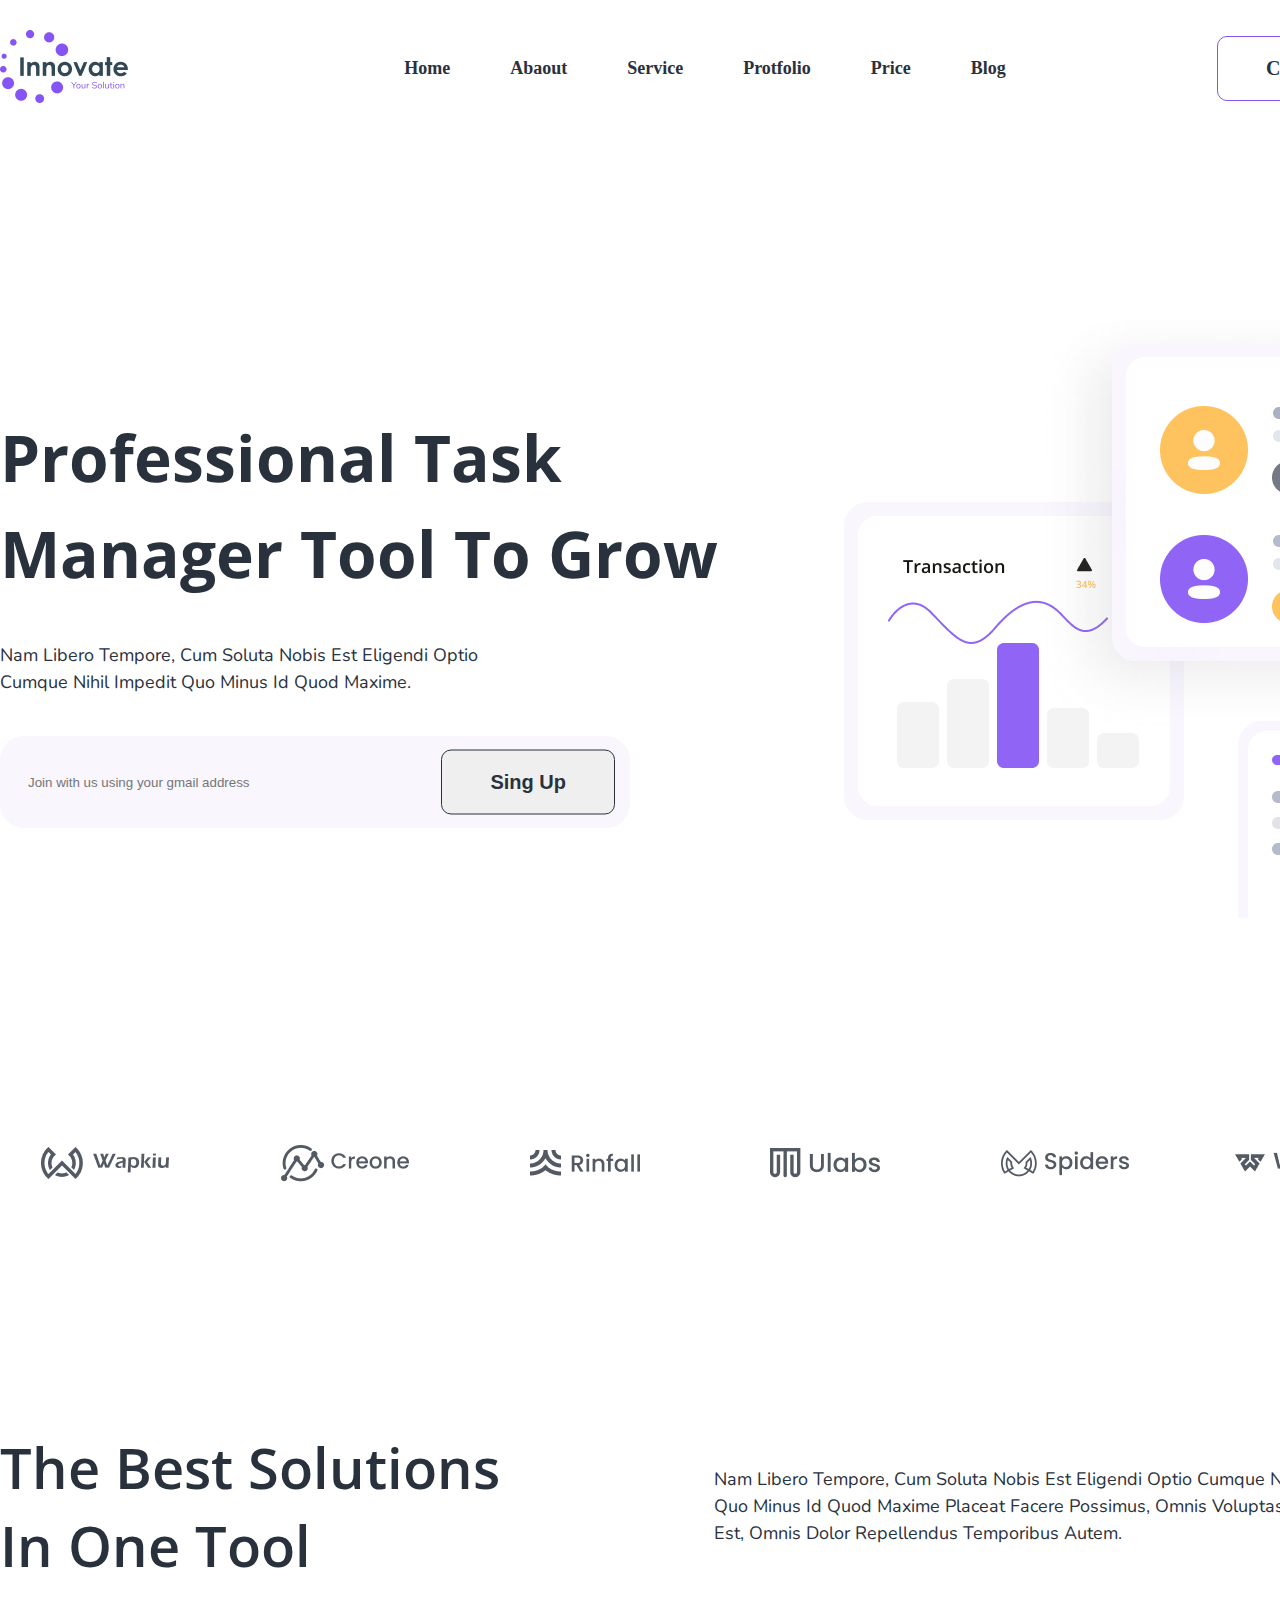
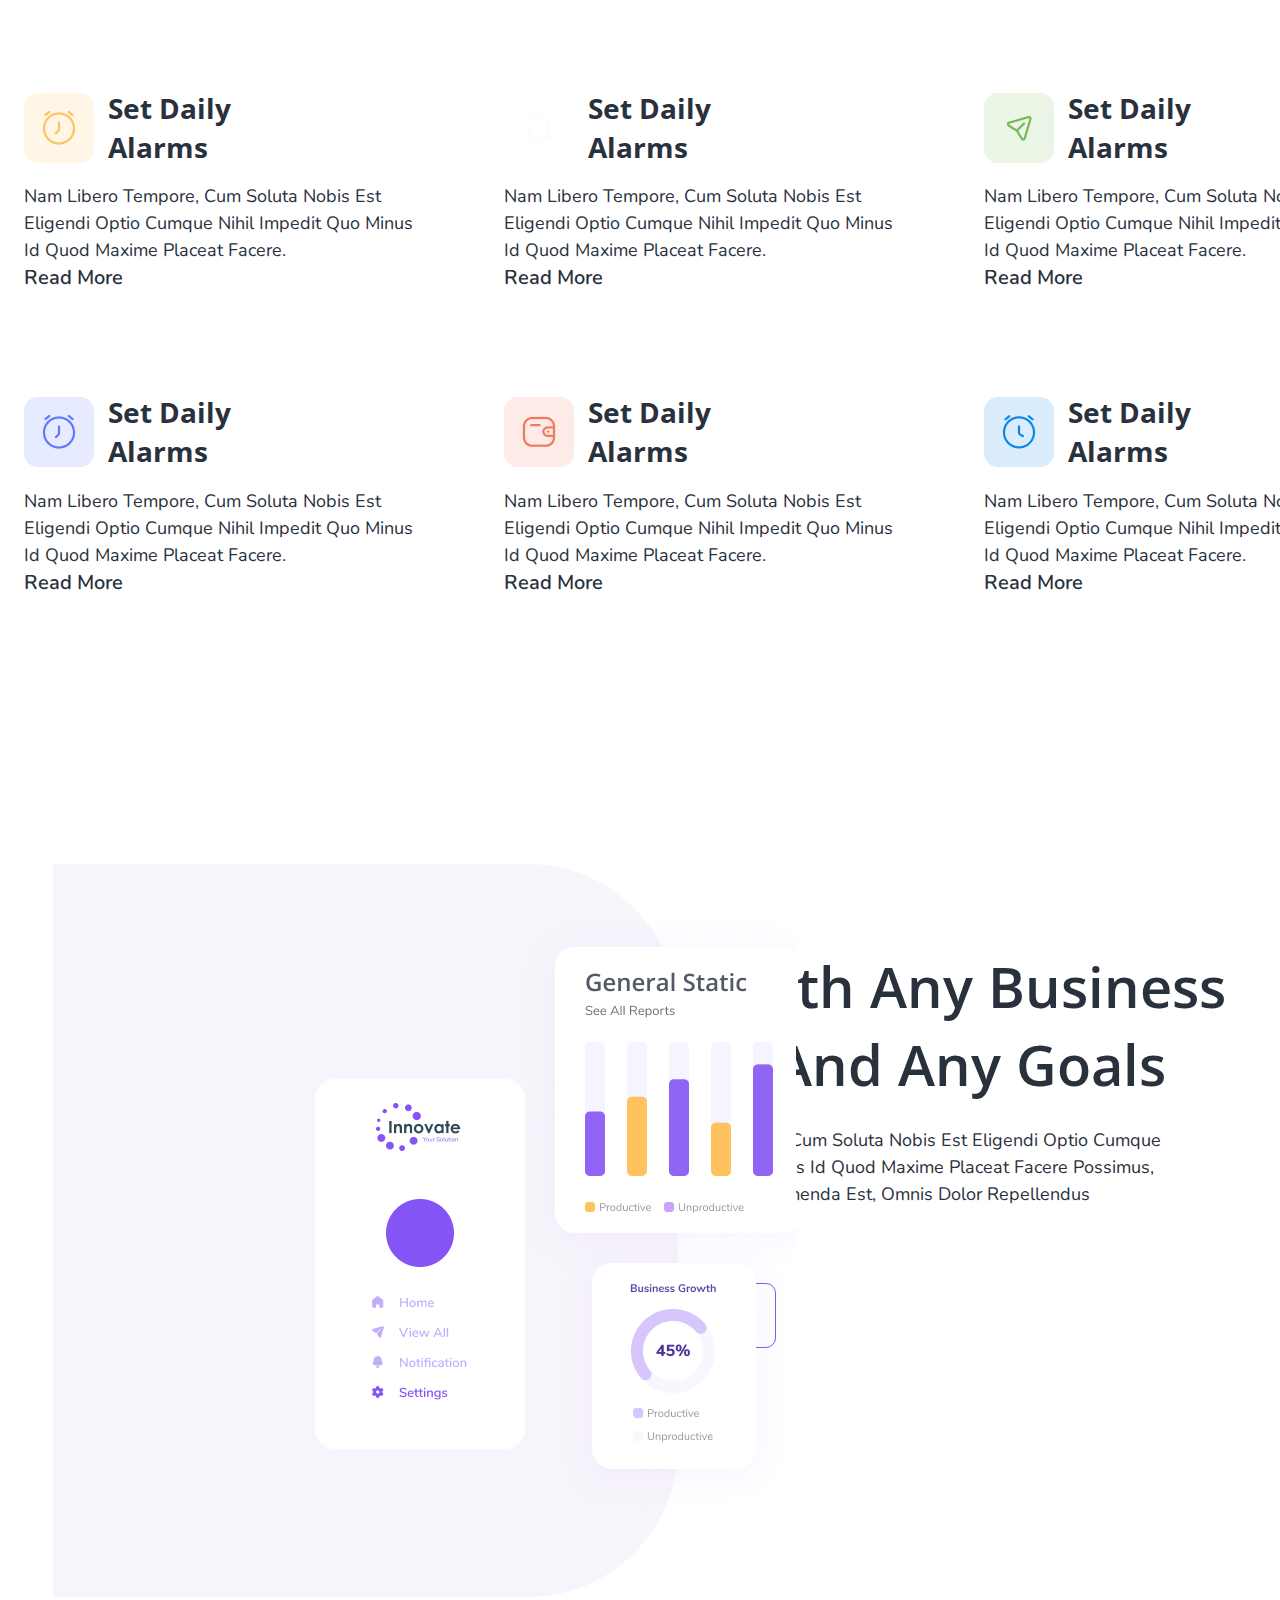
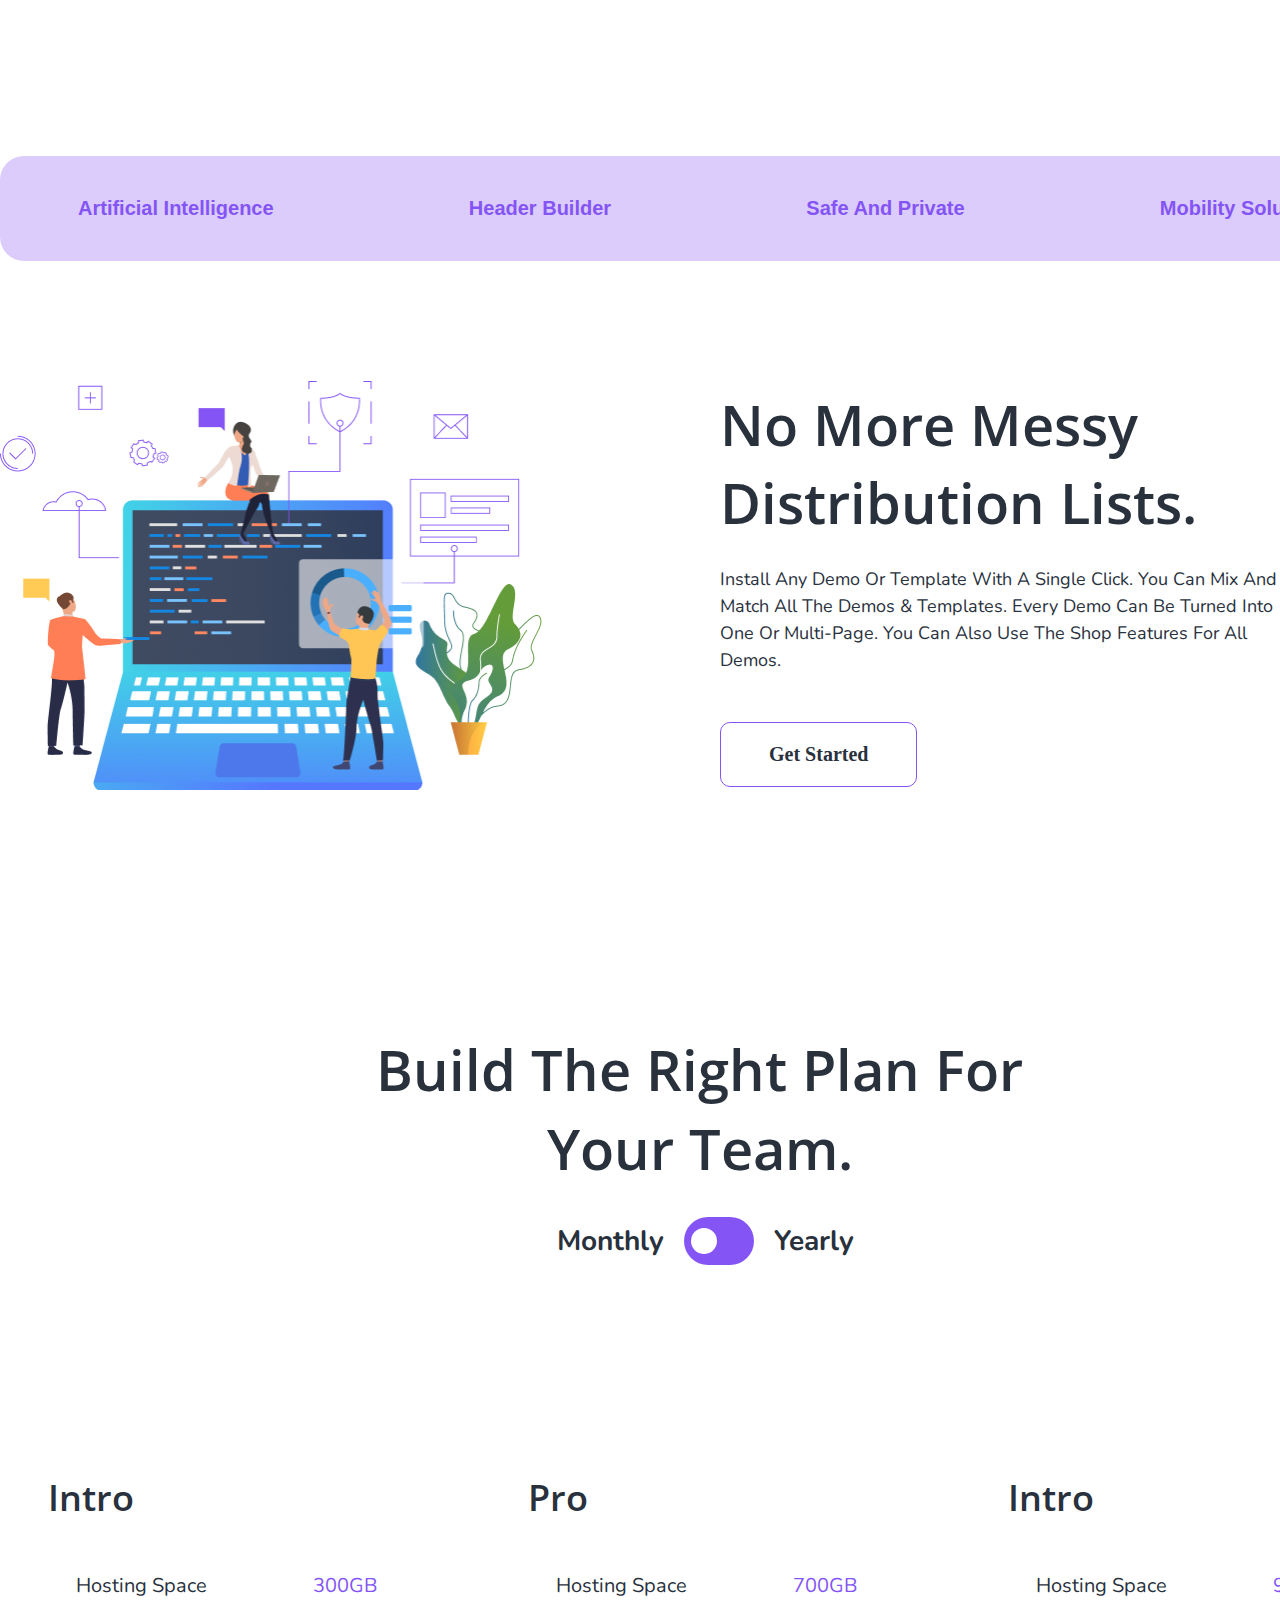
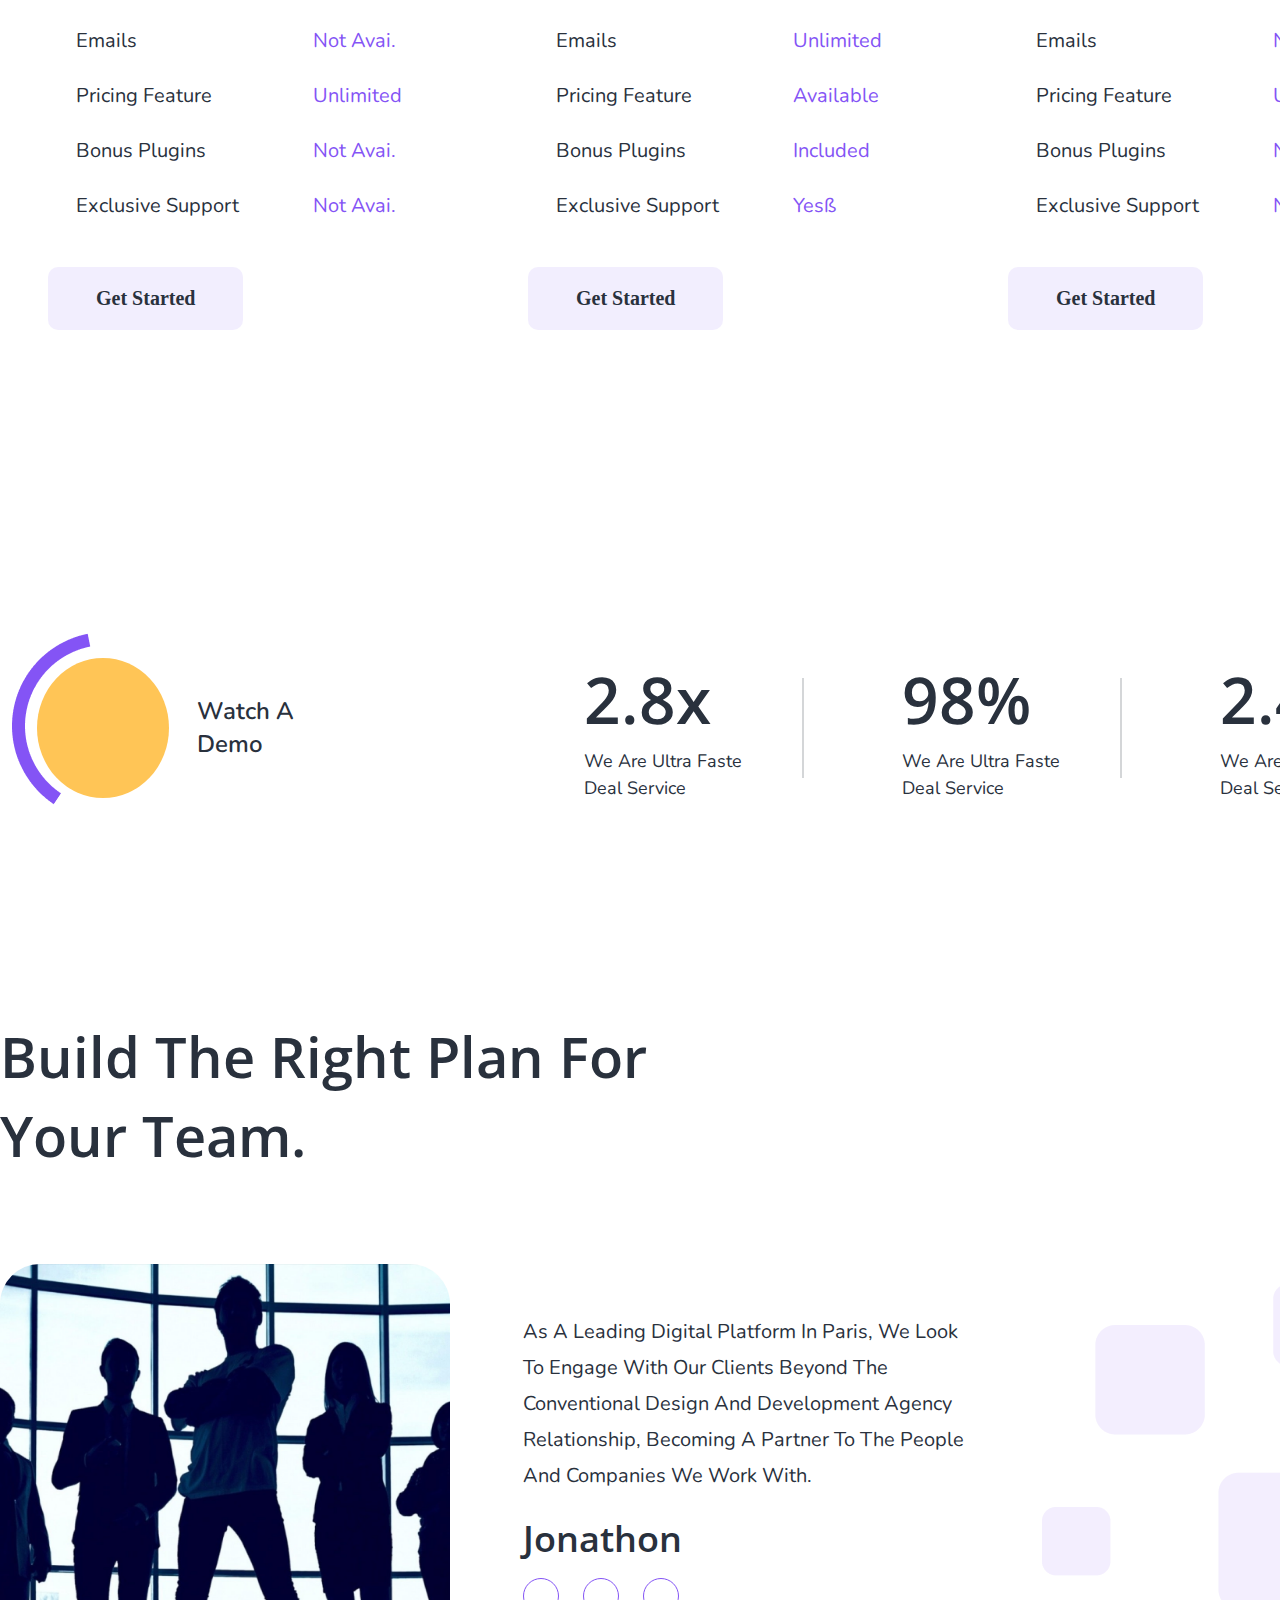
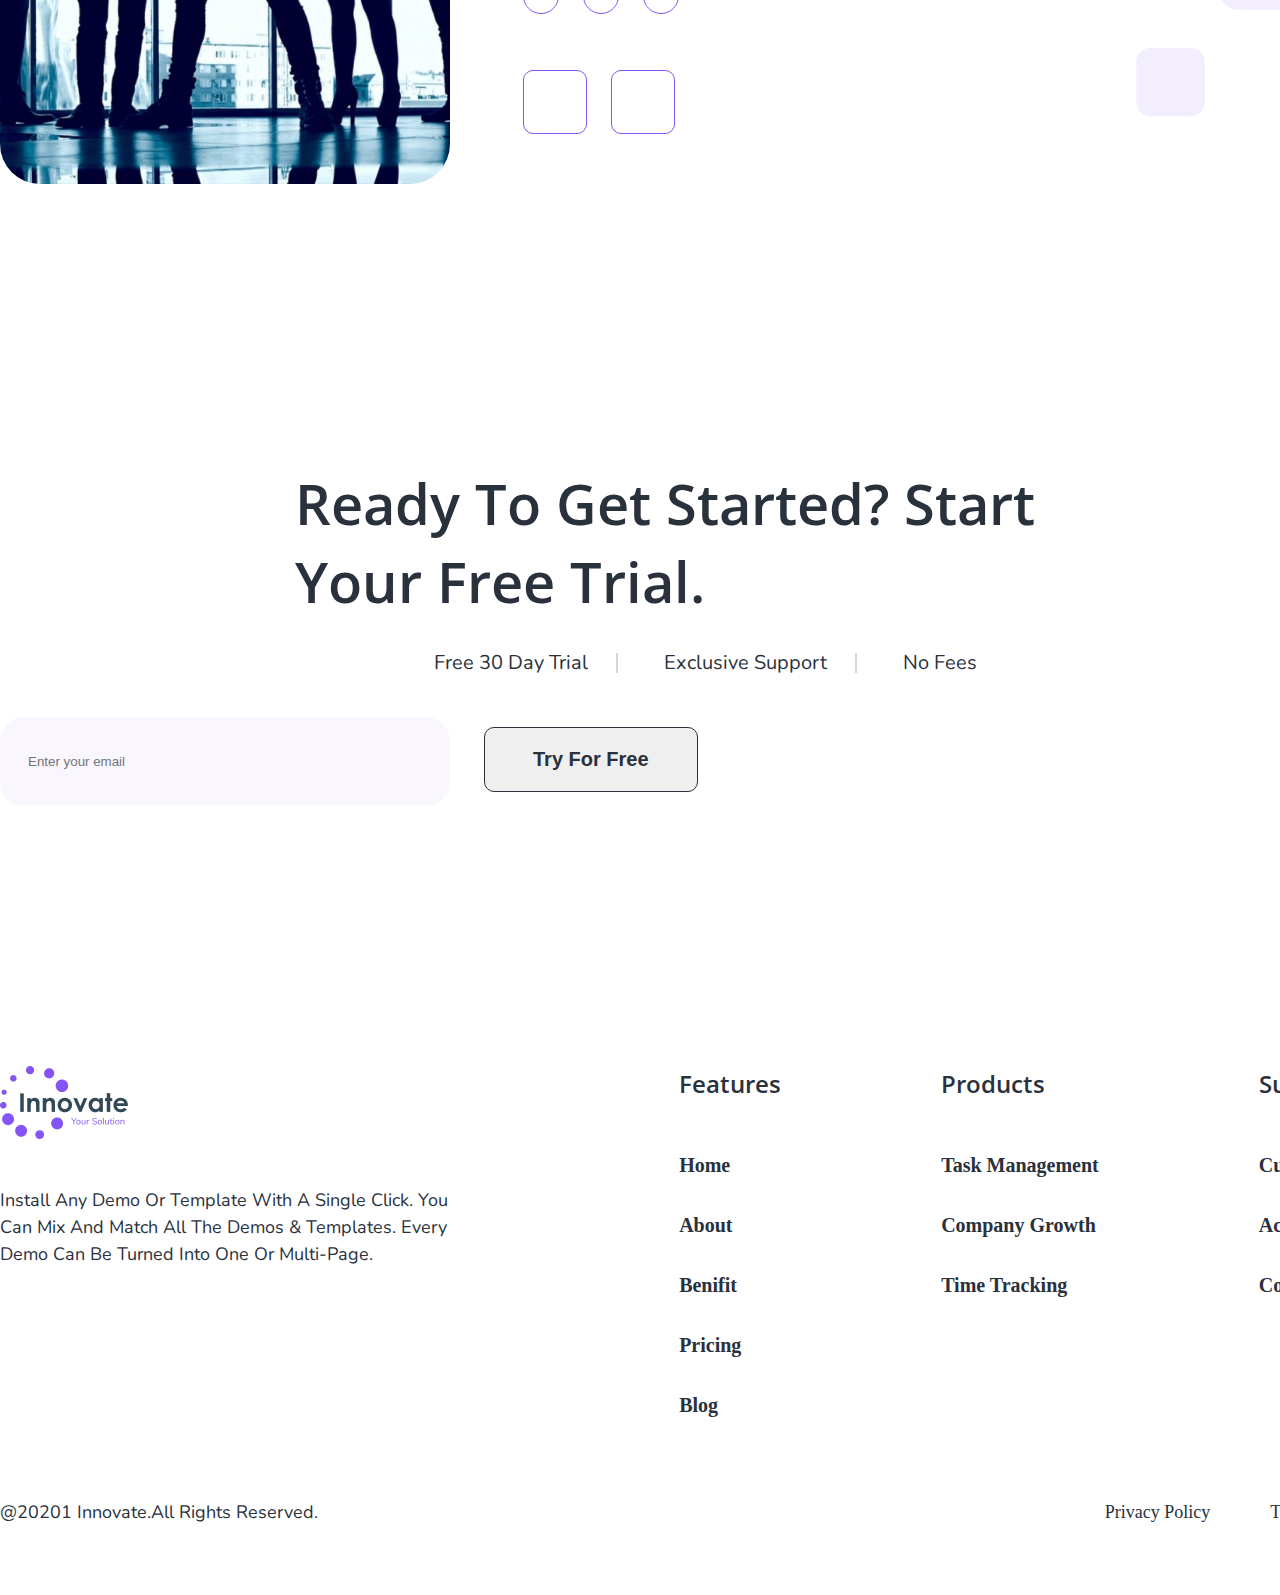
==== commit 90509435: "update_innovate_project_four" ====
--- a/innovate_project_four.html
+++ b/innovate_project_four.html
@@ -382,26 +382,56 @@
             <div class="foot_wrapper">
                 <div class="foot_contant">
                     <img src="image/logo_image.png" alt="no found">
-                    <h5>Install any demo or template with a single click. You can mix and match all the demos & templates. Every demo can be turned into one or multi-page.</h5>
+                    <p class="pera">Install any demo or template with a single click. You can mix and match all the demos & templates. Every demo can be turned into one or multi-page.</p>
                 </div>
                 <div class="foot_wrapper_two">
-                    <div class="foot_contant_two">
-                        <h3>Features</h3>
-                        <h5>Home</h5>
-                        <h5>About</h5>
-                        <h5>Blog</h5>
-                    </div>
-                    <div class="foot_contant_two">
-                        <h3>Products</h3>
-                        <h5>Task Management</h5>
-                        <h5>Time tracking</h5>
-                        <h5>Company growth</h5>
-                    </div>
-                    <div class="foot_contant_two">
-                        <h3>Support</h3>
-                        <h5>Customer service</h5>
-                        <h5>Accessibility</h5>
-                        <h5>Contact us</h5>
+                    <div class="foot_features">
+                        <h4 class="foot_heading">Features</h4>
+                        <ul class="foot_list">
+                            <li>
+                                <a href="#">home</a>
+                            </li>
+                            <li>
+                                <a href="#">About</a>
+                            </li>
+                            <li>
+                                <a href="#">Benifit</a>
+                            </li>
+                            <li>
+                                <a href="#">Pricing</a>
+                            </li>
+                            <li>
+                                <a href="#">blog</a>
+                            </li>
+                        </ul>
+                    </div>
+                    <div class="foot_products">
+                        <h4 class="foot_heading">Products</h4>
+                        <ul class="foot_list">
+                            <li>
+                                <a href="#">Task Management</a>
+                            </li>
+                            <li>
+                                <a href="#">Company growth</a>
+                            </li>
+                            <li>
+                                <a href="#">Time tracking</a>
+                            </li>
+                        </ul>
+                    </div>
+                    <div class="foot_support">
+                        <h4 class="foot_heading">Support</h4>
+                        <ul class="foot_list">
+                            <li>
+                                <a href="#">Customer service</a>
+                            </li>
+                            <li>
+                                <a href="#">Accessibility</a>
+                            </li>
+                            <li>
+                                <a href="#">Contact us</a>
+                            </li>
+                        </ul>
                     </div>
                 </div>
             </div>
--- a/css/style.css
+++ b/css/style.css
@@ -864,62 +864,101 @@
 #foot .foot_wrapper {
   display: flex;
   justify-content: space-between;
-  align-items: center;
-  -moz-column-gap: 40px;
-       column-gap: 40px;
-}
-#foot .foot_wrapper .foot_contant h3 {
+  -moz-column-gap: 212px;
+       column-gap: 212px;
+}
+#foot .foot_wrapper .foot_contant p {
+  width: 449px;
+  margin-top: 44px;
+  font-size: 18px;
+  font-weight: 400;
+  font-family: "Nunito", sans-serif;
+  color: #29313D;
+  text-transform: capitalize;
+  line-height: 150%;
+}
+#foot .foot_wrapper .foot_wrapper_two {
+  display: flex;
+  justify-content: space-between;
+  -moz-column-gap: 160px;
+       column-gap: 160px;
+}
+#foot .foot_wrapper .foot_wrapper_two .foot_features .foot_heading {
   font-size: 24px;
   font-weight: 600;
-  color: #29313D;
-  text-transform: capitalize;
-  line-height: 140%;
-}
-#foot .foot_wrapper .foot_contant h5 {
-  width: 450px;
-  font-size: 20px;
-  font-weight: 600;
-  color: #29313D;
-  text-transform: capitalize;
-  line-height: 140%;
-  padding-top: 48px;
-}
-#foot .foot_wrapper .foot_wrapper_two {
-  display: flex;
-  justify-content: center;
-  align-items: center;
-  -moz-column-gap: 199px;
-       column-gap: 199px;
-}
-#foot .foot_wrapper .foot_wrapper_two .foot_contant_two h3 {
-  width: 110px;
+  font-family: "Open Sans", sans-serif;
+  color: #29313D;
+  margin-bottom: 48px;
+  text-transform: capitalize;
+  line-height: 150%;
+}
+#foot .foot_wrapper .foot_wrapper_two .foot_features .foot_list {
+  display: flex;
+  flex-direction: column;
+  row-gap: 30px;
+}
+#foot .foot_wrapper .foot_wrapper_two .foot_features .foot_list li a {
+  font-size: 20px;
+  font-weight: 600;
+  color: #29313D;
+  cursor: pointer;
+  text-transform: capitalize;
+  line-height: 150%;
+}
+#foot .foot_wrapper .foot_wrapper_two .foot_products .foot_heading {
   font-size: 24px;
   font-weight: 600;
-  color: #29313D;
-  text-transform: capitalize;
-  line-height: 140%;
-}
-#foot .foot_wrapper .foot_wrapper_two .foot_contant_two h5 {
-  width: 210px;
-  font-size: 20px;
-  font-weight: 600;
-  color: #29313D;
-  text-transform: capitalize;
-  line-height: 140%;
-  padding-top: 48px;
+  font-family: "Open Sans", sans-serif;
+  color: #29313D;
+  margin-bottom: 48px;
+  text-transform: capitalize;
+  line-height: 150%;
+}
+#foot .foot_wrapper .foot_wrapper_two .foot_products .foot_list {
+  display: flex;
+  flex-direction: column;
+  row-gap: 30px;
+}
+#foot .foot_wrapper .foot_wrapper_two .foot_products .foot_list li a {
+  font-size: 20px;
+  font-weight: 600;
+  color: #29313D;
+  cursor: pointer;
+  text-transform: capitalize;
+  line-height: 150%;
+}
+#foot .foot_wrapper .foot_wrapper_two .foot_support .foot_heading {
+  font-size: 24px;
+  font-weight: 600;
+  font-family: "Open Sans", sans-serif;
+  color: #29313D;
+  margin-bottom: 48px;
+  text-transform: capitalize;
+  line-height: 150%;
+}
+#foot .foot_wrapper .foot_wrapper_two .foot_support .foot_list {
+  display: flex;
+  flex-direction: column;
+  row-gap: 30px;
+}
+#foot .foot_wrapper .foot_wrapper_two .foot_support .foot_list li a {
+  font-size: 20px;
+  font-weight: 600;
+  color: #29313D;
+  cursor: pointer;
+  text-transform: capitalize;
+  line-height: 150%;
 }
 #foot .last_foot_wrapper {
   display: flex;
   justify-content: space-between;
   align-items: center;
-}
-#foot .last_foot_wrapper .last_contant {
   margin-top: 80px;
 }
 #foot .last_foot_wrapper .last_contant a {
-  width: 312px;
   font-size: 18px;
   font-weight: 400px;
+  font-family: "Nunito", sans-serif;
   color: #29313D;
   text-transform: capitalize;
   line-height: 140%;
@@ -931,9 +970,6 @@
   justify-content: right;
   -moz-column-gap: 60px;
        column-gap: 60px;
-}
-#foot .last_foot_wrapper .last_contant_wrapper .last_contant_two {
-  margin-top: 80px;
 }
 #foot .last_foot_wrapper .last_contant_wrapper .last_contant_two a {
   width: 200px;
